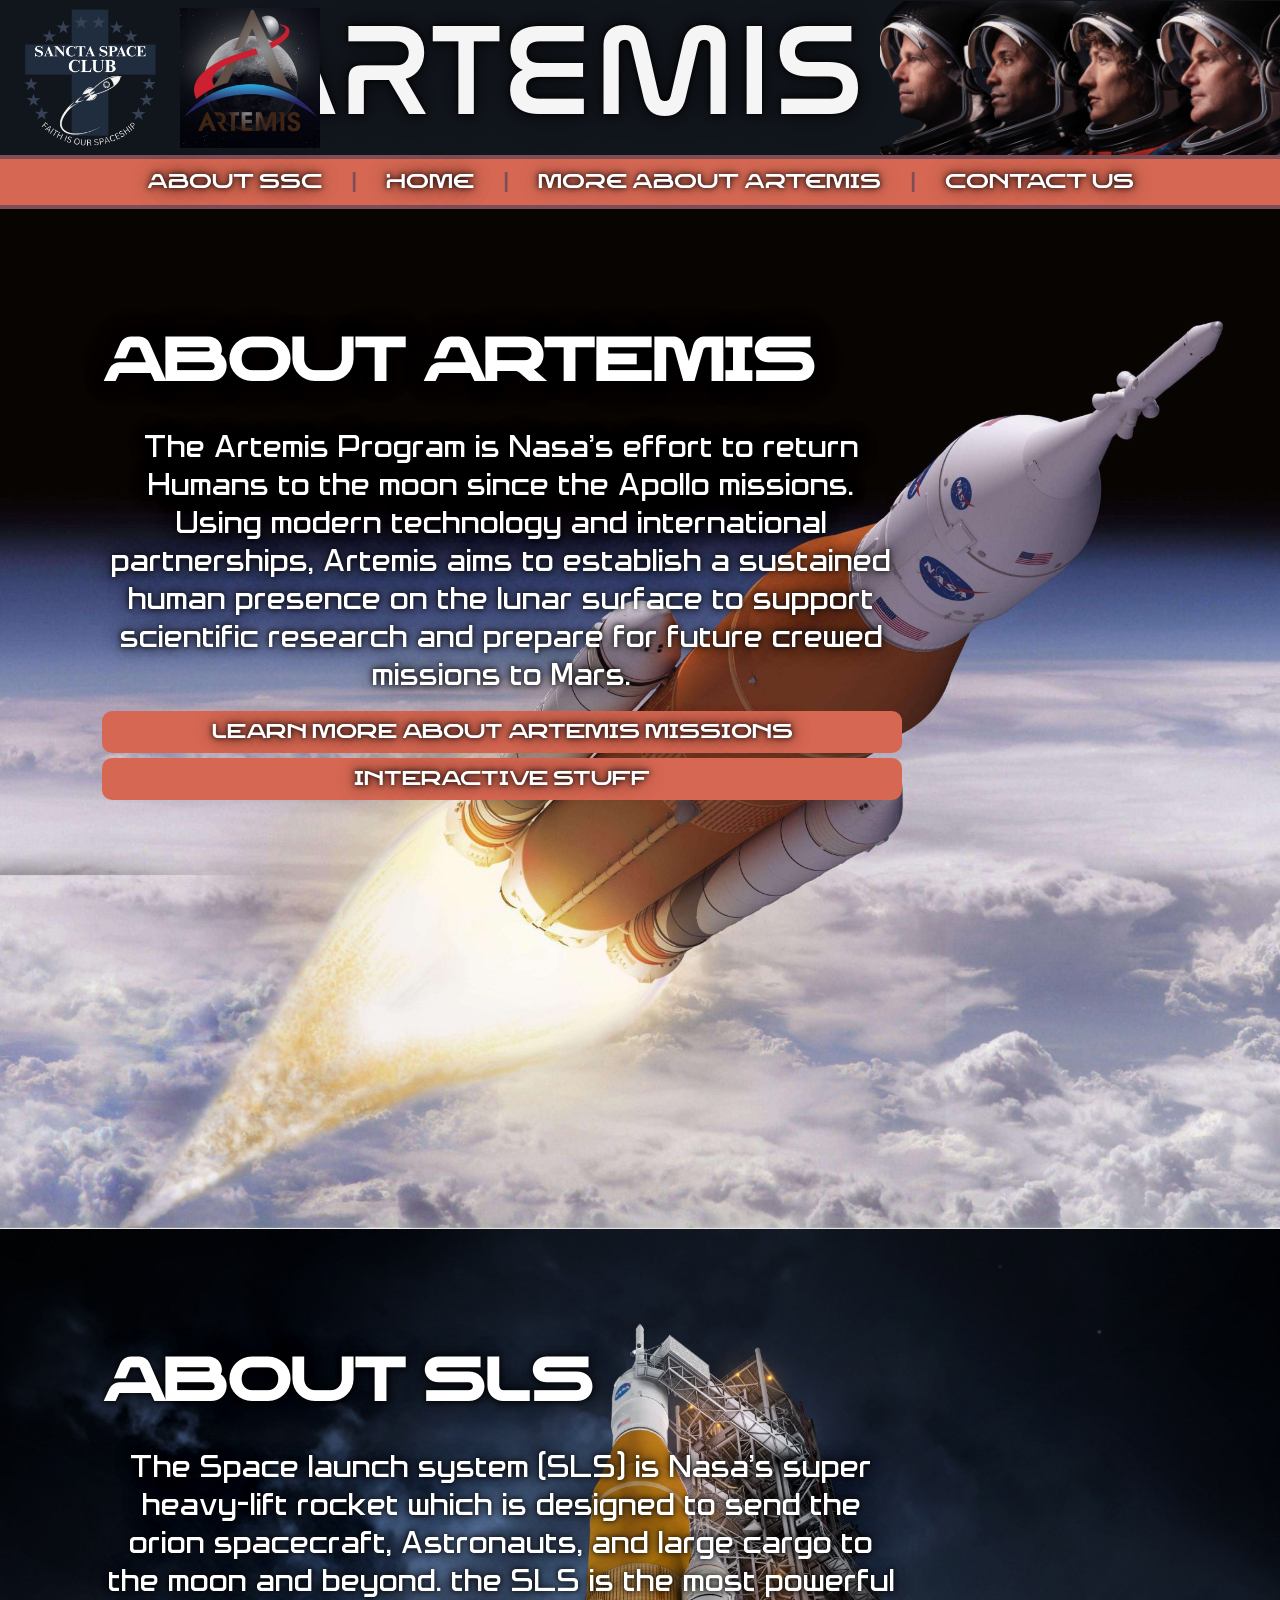
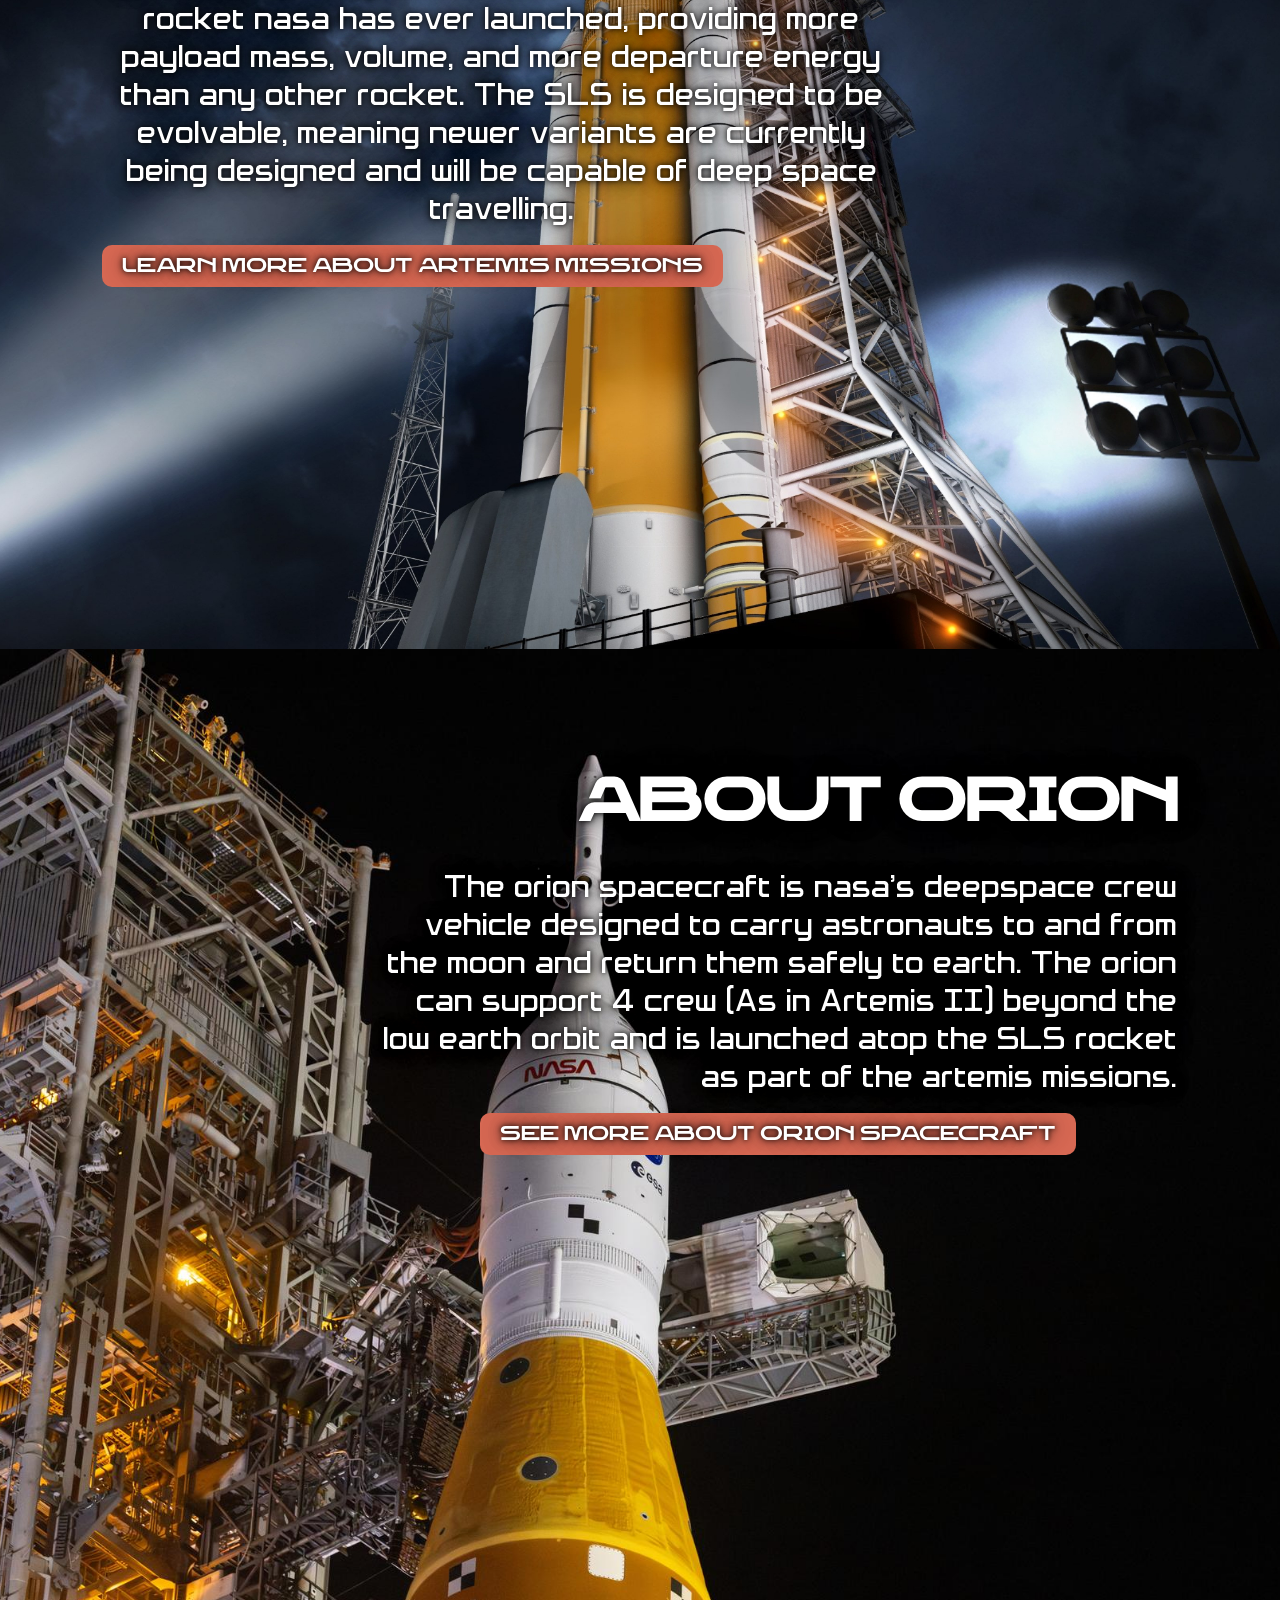
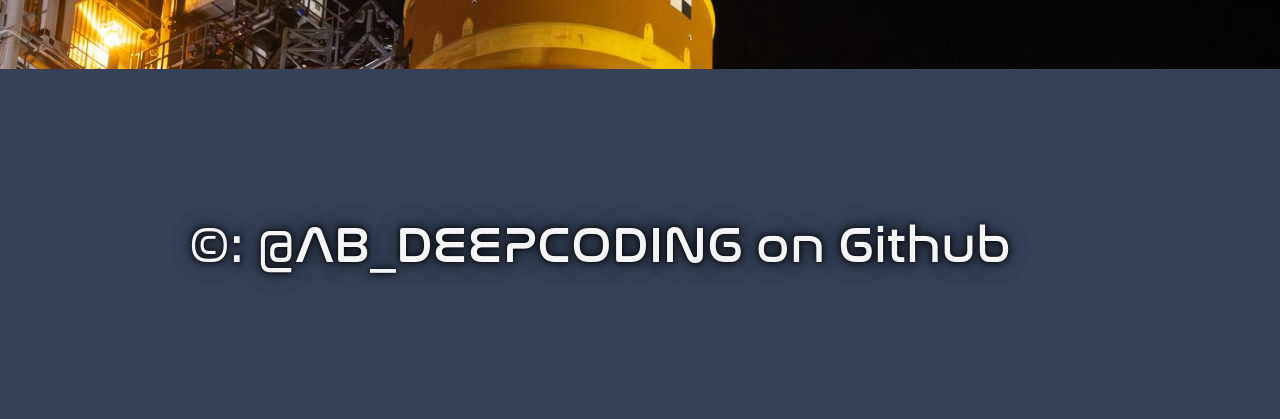
==== index.html @ ffcd8841 "Add image alt text; refactor layout and styles Improve accessibility and layout: add alt attributes " ====
<!DOCTYPE html>
<html lang="en">
<head>
    <link rel="stylesheet" href="style.css">
    <meta charset="UTF-8">
    <meta name="viewport" content="width=device-width, initial-scale=1.0">
    <title>Home</title>
</head>
<body>
<div id="container">
    <div id="header">
        <div class="heading-wrap">
        <a href="index.html" class="heading">ARTEMIS</a>
        </div>
        <a href="#"><img class="SSC" src="Assets/Sancta Space Club.png" alt="Sancta Space Club logo"></a>
        <a href="https://www.nasa.gov/humans-in-space/artemis/" target="_blank"><img class="artemis-logo" src="Assets/Artemis_logo.png" alt="NASA Artemis program logo"></a>
        <img class="ACREW" title="Artemis II Crew: Reid, Goggins, Christina, Jeremy" alt="Artemis II Crew: Reid, Goggins, Christina, Jeremy" src="Assets/artemis-ii-crew-Photoroom.png">
    </div><!--header-->

<div id="navbar">
    <div class="nav-item"><a href="#">ABOUT SSC</a></div>
    <div class="sep">|</div>

    <div class="nav-item"><a href="#">HOME</a></div>
    <div class="sep">|</div>

    <div class="nav-item drop">
        <button class="dropdownbtn">MORE ABOUT ARTEMIS</button>
        <div class="drop-content">
            <a href="Artemis.html">Artemis Missions</a>
            <a href="#">Space Launch System</a>
            <a href="#">Orion</a>
        </div>
    </div>
    <div class="sep">|</div>

    <div class="nav-item"><a href="#">CONTACT US</a></div>
</div>

<div id="infosection1">
    <h2 class="infoheading">About Artemis</h2>


    <div class="informationsection">


    <p class="information1">The Artemis Program is Nasa's effort to return Humans to the moon since the Apollo missions. 
        Using modern technology and international partnerships, Artemis aims to establish a sustained human presence on the lunar surface to support 
        scientific research and prepare for future crewed missions to Mars.  </p>

    <div class="button-stack">
        <a href="Artemis.html"class="interactive-hyperlink">Learn more about Artemis Missions</a>
        <a href="#" class="interactive-hyperlink">Interactive stuff</a>
    </div>

    </div>

  
</div>

<div id="infosection2">
    <h2 class="infoheading2">About SLS</h2>
    <div class="informationsection">
        <p class="information2">The Space launch system (SLS) is Nasa's super heavy-lift rocket which is designed to send the orion spacecraft, 
            Astronauts, and large cargo  to the moon and beyond. 
            the SLS is the most powerful rocket nasa has ever launched, providing more payload mass, volume, and more departure energy than any other rocket. The SLS is designed to be evolvable, 
            meaning newer variants are currently being designed and will be capable of deep space travelling.</p>

        <div id="button-wrapper1"><a href="#" class="interactive-hyperlink">Learn more about Artemis Missions</a></div>   

    </div>
</div>

<div id="infosection3">
    <h2 class="infoheading-III">About Orion</h2>
    <div class="informationsection">
        <p class="information3">The orion spacecraft is nasa's deepspace crew vehicle designed to carry astronauts to and 
            from the moon and return them safely to earth. The orion can support 4 crew (As in Artemis II) beyond the low 
            earth orbit and is launched atop the SLS rocket as part of the artemis missions.</p>

            <div id="button-wrapper2"><a href="#" class="interactive-hyperlink">See more about Orion Spacecraft</a></div>   
    </div>
</div>

<div id="footer">

<div class="footerheading-wrap">
<a href="https://github.com/ABDEEPCODING" class="footerheading">&copy: @AB_DEEPCODING on Github</a>
</div>

</div><!--Footer-->


    
</div><!--Container-->




    
</body>
</html>
---- style.css ----
*{
    margin:0;
    padding:0;
    user-select:none;
    -webkit-user-select: none;
    -ms-user-select:none;
}

@font-face {
    font-family: "nasalization";
    src: url(Fonts/Nasalization\ Rg.otf);
}

@font-face {
    font-family: "Polarix";
    src: url(Fonts/polarix-x_1.ttf);
}

@font-face {
    font-family: "Polarix";
    src: url(Fonts/polarix_0.ttf);
}

@font-face {
    font-family: 'Rostex';
    font-style: normal;
    font-weight: normal;
    src: local('Rostex'), url(Fonts/RostexOblique-7OROB.woff) format('woff');
    }
    
@font-face {
    font-family: 'Rostex';
    font-style: normal;
    font-weight: normal;
    src: local('Rostex'), url(Fonts/RostexObliqueoutline-vnPm4.woff) format('woff');
    }
    
@font-face {
    font-family: 'Rostex';
    font-style: normal;
    font-weight: normal;
    src: local('Rostex'), url(Fonts/RostexOutline-woLow.woff) format('woff');
    }
    
@font-face {
    font-family: 'Rostex';
    font-style: normal;
    font-weight: normal;
    src: local('Rostex'), url(Fonts/RostexRegular-m2r22.woff) format('woff');
    }

body{
    background-color:#11151C;
    overflow-x: hidden;
}

#header{
    background-image: linear-gradient(rgba(0, 0, 0, 0.2)), url(Assets/website-banner.png);
    height:155px;
    width:100%;
    box-sizing:border-box;
    background-size:cover;
    background-position:center;
    position:relative;
    text-align:center;
    background-repeat: no-repeat;
    padding:0 20px;
    padding-top:10px;
    overflow:hidden;
    will-change: transform;
    transform: translateZ(0);
    backface-visibility: hidden;
}

.heading{
    font-family:"nasalization";
    color:whitesmoke;
    font-size:130px;
    text-decoration:none;
    text-shadow:
        0 0 5px rgba(0,0,0,0.8),
        0 0 10px rgba(0,0,0,0.6),
        0 0 20px rgba(0,0,0,0.4),
        0 0 30px rgba(0,0,0,0.2),
        0 0 40px rgba(0,0,0,0.1);
    margin:0;
    flex-shrink:0;

    transition: transform 0.25s cubic-bezier(0.25, 0.1, 0.25, 1),
                text-shadow 0.25s ease;
    transform-origin: bottom center;
    cursor:pointer;
}

.heading:hover{
    transform: scale(1.06);
    text-shadow:
        0 0 10px rgba(255,255,255,0.6),
        0 0 20px rgba(255,255,255,0.4),
        0 0 30px rgba(255,255,255,0.3);
}

.heading:active{
    transform: scale(0.97);
    text-shadow:
        0 0 10px rgba(255,255,255,0.6),
        0 0 20px rgba(255,255,255,0.4),
        0 0 30px rgba(255,255,255,0.3);
}

.heading-wrap{
    display:flex;
    justify-content:center;
    align-items:center;
    transform:translate(-20px,-20px);
    width:100%;
    padding:0 480px 0 340px;
    box-sizing:border-box;
}

.SSC{
    width:140px;
    height:140px;
    position:absolute;
    left:20px;
    top:50%;
    transform:translateY(-50%);
}

.artemis-logo{
    width:140px;
    position:absolute;
    left:180px;
    top:50%;
    transform:translateY(-50%);
}

.SSC,
.artemis-logo{
    transition: transform 0.25s cubic-bezier(0.25, 0.1, 0.25, 1),
                filter 0.25s ease;
    transform-origin: bottom center;
    cursor:pointer;
    z-index:20;
}

.SSC:hover,
.artemis-logo:hover{
    transform: translateY(-50%) scale(1.05);
    filter: drop-shadow(0 0 8px rgba(255,255,255,0.5));
}

.SSC:active,
.artemis-logo:active{
    transform: translateY(-50%) scale(0.97);
    filter: drop-shadow(0 0 8px rgba(255,255,255,0.5));
}

.ACREW{
    width:400px;
    position:absolute;
    right:0px;
    top:50%;
    transform: translateY(-50%);
    will-change: transform;
}

#navbar{
    background:#D66853;
    border-top:4px solid #7d4e57;
    border-bottom:4px solid #7d4e57;
    padding:12px 10px;
    display:flex;
    justify-content:center;
    align-items:center;
    gap:25px;
    font-family:'Rostex';
    z-index:10;
}

.nav-item a,
.dropdownbtn{
    color:white;
    font-size:20px;
    font-family:'Rostex';
    text-decoration:none;
    background:none;
    border:none;
    cursor:pointer;
    display:flex;
    align-items:center;
    text-shadow:
        0 0 5px rgba(0,0,0,0.8),
        0 0 10px rgba(0,0,0,0.6),
        0 0 20px rgba(0,0,0,0.4),
        0 0 30px rgba(0,0,0,0.2),
        0 0 40px rgba(0,0,0,0.1);
}

#navbar .nav-item a,
#navbar .dropdownbtn{
    transition: transform 0.2s ease, color 0.2s ease;
}

#navbar .nav-item a:hover,
#navbar .dropdownbtn:hover{
    transform: scale(1.05);
    text-shadow: 0 0 8px rgba(255,255,255,0.5);
}

.sep{
    color:#7d4e57;
    font-size:20px;
    display:flex;
    align-items:center;
    justify-content:center;
    padding:0 5px;
}

.drop{
    position:relative;
}

.drop-content{
    position:absolute;
    display:none;
    background:#7d4e57;
    min-width:175px;
    border-radius:10px;
    top:100%;
    left:0;
    text-align:center;
    font-size:small;
    z-index:20;
}

.drop-content a{
    padding:10px;
    display:block;
    color:white;
    text-shadow:
        0 0 5px rgba(0,0,0,0.8),
        0 0 10px rgba(0,0,0,0.6),
        0 0 20px rgba(0,0,0,0.4),
        0 0 30px rgba(0,0,0,0.2),
        0 0 40px rgba(0,0,0,0.1);
}

.drop:hover .drop-content{
    display:block;
}

#infosection1{
    background-image:url(Assets/SLS-Launching.jpg);
    height:900px;
    background-size:cover;
    background-position:center;
    position:relative;
    display:flex;
    flex-direction:column;
    justify-content:flex-start;
    align-items:flex-start;
    padding:120px 8% 0 8%;
}

.infoheading{
    font-family:'Rostex';
    font-size:60px;
    z-index:10;
    color:white;
    margin-bottom:30px;
    text-shadow:
        0 0 5px rgba(0,0,0,0.8),
        0 0 10px rgba(0,0,0,0.6),
        0 0 20px rgba(0,0,0,0.4),
        0 0 30px rgba(0,0,0,0.2),
        0 0 40px rgba(0,0,0,0.1);
}

.infoheading2{
    font-family:'Rostex';
    font-size:60px;
    z-index:10;
    color:white;
    margin-bottom:30px;
    text-shadow:
        0 0 5px rgba(0,0,0,0.8),
        0 0 10px rgba(0,0,0,0.6),
        0 0 20px rgba(0,0,0,0.4),
        0 0 30px rgba(0,0,0,0.2),
        0 0 40px rgba(0,0,0,0.1);
}

.informationsection{
    max-width:800px;
    position:relative;
    z-index:10;
}

.information1{
    font-family:"Polarix";
    color:white;
    font-size:30px;
    text-align:center;
    position:relative;
    z-index:1;
    text-shadow:
        0 0 5px rgba(0,0,0,0.8),
        0 0 10px rgba(0,0,0,0.6),
        0 0 20px rgba(0,0,0,0.4),
        0 0 30px rgba(0,0,0,0.2),
        0 0 40px rgba(0,0,0,0.1);
}

#infosection2{
    background-image: url(Assets/SLS_Home.jpg);
    height:900px;
    background-size:cover;
    background-position:center;
    position:relative;
    display:flex;
    flex-direction:column;
    justify-content:flex-start;
    align-items:flex-start;
    padding:120px 8% 0 8%;
}

.information2{
    font-family:"Polarix";
    color:white;
    font-size:30px;
    text-align:center;
    text-shadow:
        0 0 5px rgba(0,0,0,0.8),
        0 0 10px rgba(0,0,0,0.6),
        0 0 20px rgba(0,0,0,0.4),
        0 0 30px rgba(0,0,0,0.2),
        0 0 40px rgba(0,0,0,0.1);
}

#infosection3{
    background-image: url(Assets/Orion.jpg);
    height:900px;
    background-size:cover;
    background-position:center;
    position:relative;
    display:flex;
    flex-direction:column;
    justify-content:flex-start;
    align-items:flex-end;
    padding:120px 8% 0 8%;
}

.infoheading-III{
    font-family:'Rostex';
    font-size:60px;
    z-index:10;
    color:white;
    margin-bottom:30px;
    text-shadow:
        0 0 5px rgba(0,0,0,0.8),
        0 0 10px rgba(0,0,0,0.6),
        0 0 20px rgba(0,0,0,0.4),
        0 0 30px rgba(0,0,0,0.2),
        0 0 40px rgba(0,0,0,0.1);
}

.information3{
    font-family:"Polarix";
    color:white;
    font-size:30px;
    text-align:right;
    text-shadow:
        0 0 5px rgba(0,0,0,0.8),
        0 0 10px rgba(0,0,0,0.6),
        0 0 20px rgba(0,0,0,0.4),
        0 0 30px rgba(0,0,0,0.2),
        0 0 40px rgba(0,0,0,0.1);
}

.interactive-hyperlink{
    font-size:20px;
    background-color:#D66853;
    font-family:'Rostex';
    text-align:center;
    color:white;
    border-radius:10px;
    text-decoration:none;
    cursor:pointer;
    z-index:20;
    display:inline-block;
    padding:10px 20px;
    position:relative;
    text-shadow:
        0 0 5px rgba(0,0,0,0.8),
        0 0 10px rgba(0,0,0,0.6),
        0 0 20px rgba(0,0,0,0.4),
        0 0 30px rgba(0,0,0,0.2),
        0 0 40px rgba(0,0,0,0.1);
    transition: transform 0.25s cubic-bezier(0.25, 0.1, 0.25, 1),
    filter 0.25s ease;
}

.interactive-hyperlink:hover{
    transform: scale(1.05);
    filter: drop-shadow(0 0 8px rgba(255,255,255,0.5));
}

.button-stack{
    display: flex;
    flex-direction: column;
    gap: 5px;
    margin-top:20px;
}

.interactive-hyperlink:active{
    transform: scale(0.97);
}

#infosection1,
#infosection2,
#infosection3{
    position: relative;
    z-index: 1;
}

#button-wrapper1{
    margin-top:20px;
}

#button-wrapper2{
    margin-top:20px;
    text-align:center;
}

#footer{
    width:100%;
    height:350px;
    background-color:#364156;
    display:flex;
    justify-content:center;
    align-items:center;
}

.footerheading{
    display:block;
    font-family:"nasalization";
    color:whitesmoke;
    font-size:50px;
    text-decoration:none;
    text-align:center;
    text-shadow:
        0 0 5px rgba(0,0,0,0.8),
        0 0 10px rgba(0,0,0,0.6),
        0 0 20px rgba(0,0,0,0.4),
        0 0 30px rgba(0,0,0,0.2),
        0 0 40px rgba(0,0,0,0.1);
    margin:0;
    flex-shrink:0;
    cursor:pointer;
    transition:transform .25s cubic-bezier(.25,.1,.25,1), text-shadow .25s ease;
    transform-origin:bottom center;
    transform:translateX(-40px);
}

.footerheading:hover{
    transform:translateX(-40px) scale(1.06);
    text-shadow:
        0 0 10px rgba(255,255,255,0.6),
        0 0 20px rgba(255,255,255,0.4),
        0 0 30px rgba(255,255,255,0.3);
}

.footerheading:active{
    transform:translateX(-40px) scale(0.97);
}


#artemis-main{
    background-image:url(Assets/Artemis_intro.jpg) ;
    height:900px;
    background-size:cover;
    background-position:center;
    position:relative;
    display:flex;
    align-items: center;
}

.artemis-main-header{
    font-family:'Rostex';
    color:white;
    font-size:6rem;
    top:20px;
    position:absolute;
    transform:translate(180px,50px);
    text-align:center;
    text-shadow:
        0 0 5px rgba(0,0,0,0.8),
        0 0 10px rgba(0,0,0,0.6),
        0 0 20px rgba(0,0,0,0.4),
        0 0 30px rgba(0,0,0,0.2),
        0 0 40px rgba(0,0,0,0.1);

}

.artemis-main-paragraph{
    font-family:"Polarix";
    text-align:center;
    color:white;
    width:1200px;
    font-size:40px;
    margin-left:230px;
    margin-top:-160px;
    text-shadow:
        0 0 5px rgba(0,0,0,0.8),
        0 0 10px rgba(0,0,0,0.6),
        0 0 20px rgba(0,0,0,0.4),
        0 0 30px rgba(0,0,0,0.2),
        0 0 40px rgba(0,0,0,0.1);

}

#artemis-1{
    background-image:url(Assets/Orion_section.jpg) ;
    height:900px;
    background-size:cover;
    background-position:center;
    position:relative;
    display:flex;
    align-items: center;
    justify-content:center;
}

.artemis-1-header{
    font-family:'Rostex';
    color:white;
    font-size:7rem;
    top:20px;
    position:absolute;
    margin-left:-790px;
    margin-top:50px;
    text-align:center;
    text-shadow:
        0 0 5px rgba(0,0,0,0.8),
        0 0 10px rgba(0,0,0,0.6),
        0 0 20px rgba(0,0,0,0.4),
        0 0 30px rgba(0,0,0,0.2),
        0 0 40px rgba(0,0,0,0.1);

}

.artemis-1-main{
    font-family:"Polarix";
    text-align:center;
    color:white;
    width:850px;
    font-size:30px;
    margin-left:-200px;
    margin-top:-270px;
    transform:translateX(-180px); 
    text-shadow:
        0 0 5px rgba(0,0,0,0.8),
        0 0 10px rgba(0,0,0,0.6),
        0 0 20px rgba(0,0,0,0.4),
        0 0 30px rgba(0,0,0,0.2),
        0 0 40px rgba(0,0,0,0.1);
    flex-shrink:0;

    

}

#Artemis-1-Stats{
    background-color:#1f286c;
    width:1350px;
    height:250px;  
    border-radius:20px;  
    margin-left:-1130px;
    margin-top:600px;
    transition: transform 0.25s cubic-bezier(0.25, 0.1, 0.25, 1),
                text-shadow 0.25s ease;
    transform-origin: bottom center;
    cursor:pointer;

}


#Artemis-1-Stats:hover{
    transform:  scale(1.03);
    filter: drop-shadow(0 0 8px rgba(255,255,255,0.5));
}


.Stats-heading{
    text-align:left;
    padding-top:21px;
    padding-left:23px;
}
.statsheading{
    font-family:'Rostex';
    color:#D66853;
    width:600px;
    font-size:45px;
    text-shadow:
        0 0 5px rgba(0,0,0,0.8),
        0 0 10px rgba(0,0,0,0.6),
        0 0 20px rgba(0,0,0,0.4),
        0 0 30px rgba(0,0,0,0.2),
        0 0 40px rgba(0,0,0,0.1);
    transition: transform 0.25s cubic-bezier(0.25, 0.1, 0.25, 1),
                text-shadow 0.25s ease;
    transform-origin: bottom center;
    cursor:pointer;
}

.statsheading:hover{
    transform: scale(1.03);
    filter: drop-shadow(0 0 8px rgba(255,255,255,0.5));

}

.statsheading:active{
    transform: scale(0.97);
    filter: drop-shadow(0 0 8px rgba(255,255,255,0.5));

}

.statswrapper{
    width:100%;
    display:flex;
    justify-content: center;
}

.statistics{
    list-style-type:none;
    padding:0;
    margin:0;
}

.Artemis-stats-table{
    margin-left:20px;
    list-style-type:none;
    width:500px;
}

.list-decor{
    list-style-type:none;
    font-family:'Nasalization';
    color:white;
    font-size:25px;
    text-shadow:
        0 0 5px rgba(0,0,0,0.8),
        0 0 10px rgba(0,0,0,0.6),
        0 0 20px rgba(0,0,0,0.4),
        0 0 30px rgba(0,0,0,0.2),
        0 0 40px rgba(0,0,0,0.1);
    transition: transform 0.25s cubic-bezier(0.25, 0.1, 0.25, 1),
                text-shadow 0.25s ease;
    transform-origin: bottom center;
    cursor:pointer;

}

.list-decor:hover{
    transform: scale(1.02);
    filter: drop-shadow(0 0 8px rgba(255,255,255,0.5));

}

.list-decor:active{
    transform:scale(0.98);
}

.Artemis-stats-table-right{
    margin-top:-155px;
    margin-left:900px;
    list-style-type:none;
    width:500px;

}

#artemis-2{
    background-image:url(Assets/Artemis-II-wallpaper.jpg) ;
    height:900px;
    background-size:cover;
    background-position:center;
    position:relative;
    display:flex;
    align-items: center;
    justify-content:center;
}

.artemis-2-header{
    font-family:'Rostex';
    color:white;
    font-size:7rem;
    top:20px;
    position:absolute;
    margin-left:950px;
    margin-top:50px;
    text-align:center;
    text-shadow:
        0 0 5px rgba(0,0,0,0.8),
        0 0 10px rgba(0,0,0,0.6),
        0 0 20px rgba(0,0,0,0.4),
        0 0 30px rgba(0,0,0,0.2),
        0 0 40px rgba(0,0,0,0.1);

}

.artemis-2-main{
    font-family:"Polarix";
    text-align:center;
    color:white;
    width:850px;
    font-size:30px;
    margin-left:-200px;
    margin-top:-270px;
    transform:translateX(700px); 
    text-shadow:
        0 0 5px rgba(0,0,0,0.8),
        0 0 10px rgba(0,0,0,0.6),
        0 0 20px rgba(0,0,0,0.4),
        0 0 30px rgba(0,0,0,0.2),
        0 0 40px rgba(0,0,0,0.1);
    flex-shrink:0;

    

}

#Artemis-2-Stats{
    background-color:#1f286c;
    width:1350px;
    height:250px;  
    border-radius:20px;  
    margin-left:-1130px;
    margin-top:600px;
    transition: transform 0.25s cubic-bezier(0.25, 0.1, 0.25, 1),
                text-shadow 0.25s ease;
    transform-origin: bottom center;
    cursor:pointer;

}

#Artemis-2-Stats:hover{
    transform:  scale(1.03);
    filter: drop-shadow(0 0 8px rgba(255,255,255,0.5));
}

#Artemis-2-Crew-div{
    height:1000px;
    background-color:#11151C;
    background-size:cover;
    background-position:center;
    position:relative;
    display:flex;
    align-items: center;
    justify-content:center;
}

.artemis-2-crew-header{
    font-family:'Rostex';
    color:white;
    font-size:5.5rem;
    top:20px;
    width:100%;
    max-width:3000px;
    position:absolute;
    margin-left:-30px;
    margin-top:10px;
    text-align:center;
    text-shadow:
        0 0 5px rgba(0,0,0,0.8),
        0 0 10px rgba(0,0,0,0.6),
        0 0 20px rgba(0,0,0,0.4),
        0 0 30px rgba(0,0,0,0.2),
        0 0 40px rgba(0,0,0,0.1);

}
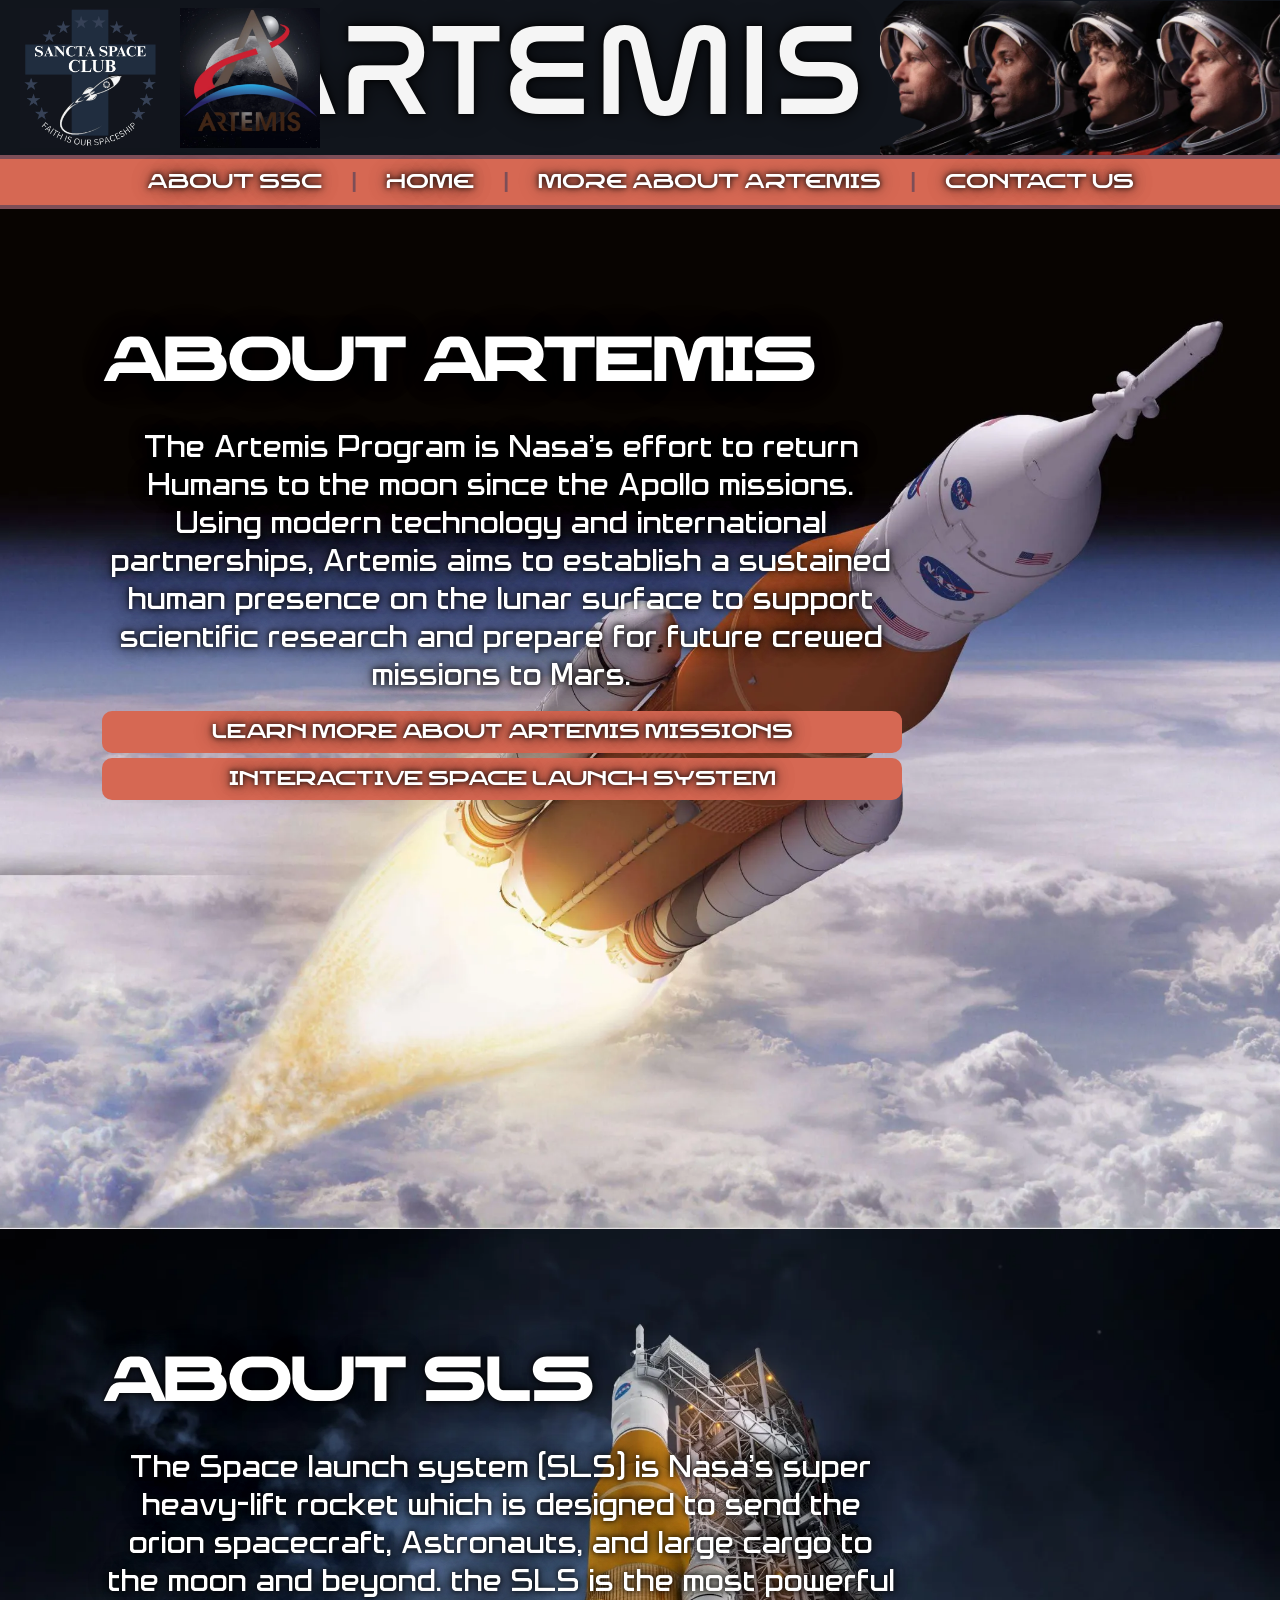
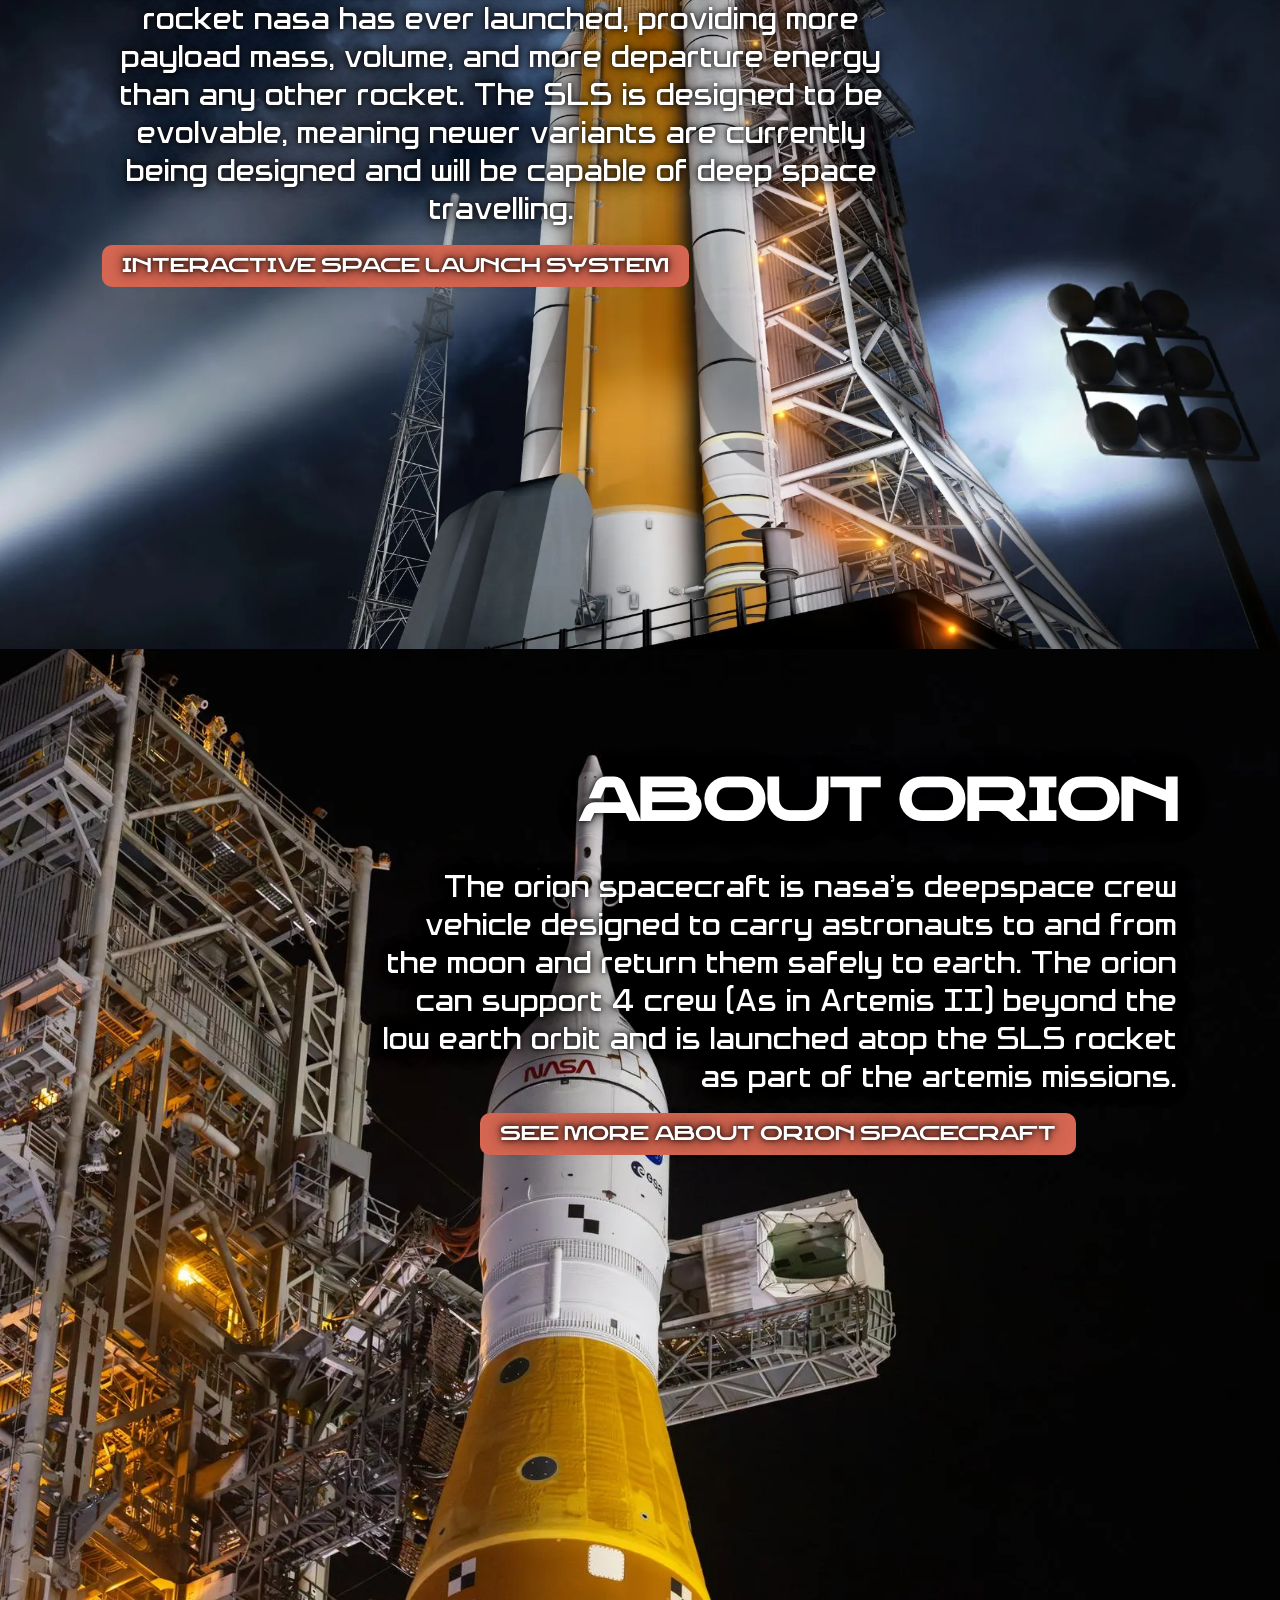
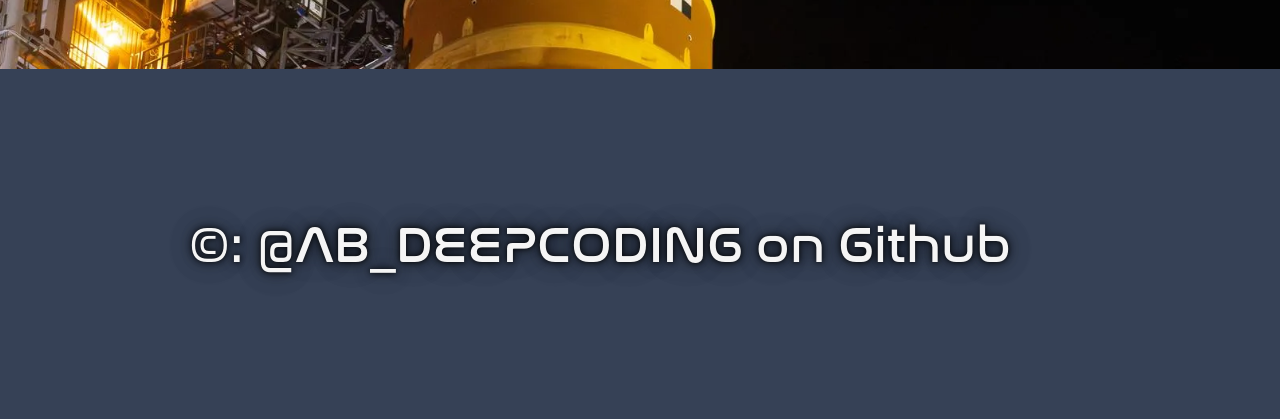
==== commit c116ba10: "Migrate images to WebP, add SLS page Replace many PNG/JPG assets with WebP equivalents and update re" ====
--- a/index.html
+++ b/index.html
@@ -12,23 +12,23 @@
         <div class="heading-wrap">
         <a href="index.html" class="heading">ARTEMIS</a>
         </div>
-        <a href="#"><img class="SSC" src="Assets/Sancta Space Club.png" alt="Sancta Space Club logo"></a>
-        <a href="https://www.nasa.gov/humans-in-space/artemis/" target="_blank"><img class="artemis-logo" src="Assets/Artemis_logo.png" alt="NASA Artemis program logo"></a>
-        <img class="ACREW" title="Artemis II Crew: Reid, Goggins, Christina, Jeremy" alt="Artemis II Crew: Reid, Goggins, Christina, Jeremy" src="Assets/artemis-ii-crew-Photoroom.png">
+        <a href="#"><img class="SSC" src="Assets/Sancta Space Club.webp" alt="Sancta Space Club logo"></a>
+        <a href="https://www.nasa.gov/humans-in-space/artemis/" target="_blank"><img class="artemis-logo" src="Assets/Artemis_logo.webp" alt="NASA Artemis program logo"></a>
+        <img class="ACREW" title="Artemis II Crew: Reid, Goggins, Christina, Jeremy" alt="Artemis II Crew: Reid, Goggins, Christina, Jeremy" src="Assets/artemis-ii-crew-Photoroom.webp">
     </div><!--header-->
 
 <div id="navbar">
     <div class="nav-item"><a href="#">ABOUT SSC</a></div>
     <div class="sep">|</div>
 
-    <div class="nav-item"><a href="#">HOME</a></div>
+    <div class="nav-item"><a href="index.html">HOME</a></div>
     <div class="sep">|</div>
 
     <div class="nav-item drop">
         <button class="dropdownbtn">MORE ABOUT ARTEMIS</button>
         <div class="drop-content">
             <a href="Artemis.html">Artemis Missions</a>
-            <a href="#">Space Launch System</a>
+            <a href="SLS.html">Space Launch System</a>
             <a href="#">Orion</a>
         </div>
     </div>
@@ -50,7 +50,7 @@
 
     <div class="button-stack">
         <a href="Artemis.html"class="interactive-hyperlink">Learn more about Artemis Missions</a>
-        <a href="#" class="interactive-hyperlink">Interactive stuff</a>
+        <a href="SLS.html" class="interactive-hyperlink">Interactive Space Launch System</a>
     </div>
 
     </div>
@@ -66,7 +66,7 @@
             the SLS is the most powerful rocket nasa has ever launched, providing more payload mass, volume, and more departure energy than any other rocket. The SLS is designed to be evolvable, 
             meaning newer variants are currently being designed and will be capable of deep space travelling.</p>
 
-        <div id="button-wrapper1"><a href="#" class="interactive-hyperlink">Learn more about Artemis Missions</a></div>   
+        <div id="button-wrapper1"><a href="SLS.html" class="interactive-hyperlink">Interactive Space Launch System</a></div>   
 
     </div>
 </div>
--- a/style.css
+++ b/style.css
@@ -1,9 +1,6 @@
 *{
     margin:0;
     padding:0;
-    user-select:none;
-    -webkit-user-select: none;
-    -ms-user-select:none;
 }
 
 @font-face {
@@ -55,7 +52,7 @@
 }
 
 #header{
-    background-image: linear-gradient(rgba(0, 0, 0, 0.2)), url(Assets/website-banner.png);
+    background-image: linear-gradient(rgba(0, 0, 0, 0.2)), url(Assets/website-banner.webp);
     height:155px;
     width:100%;
     box-sizing:border-box;
@@ -251,7 +248,7 @@
 }
 
 #infosection1{
-    background-image:url(Assets/SLS-Launching.jpg);
+    background-image:url(Assets/SLS-Launching.webp);
     height:900px;
     background-size:cover;
     background-position:center;
@@ -313,7 +310,7 @@
 }
 
 #infosection2{
-    background-image: url(Assets/SLS_Home.jpg);
+    background-image: url(Assets/SLS_Home.webp);
     height:900px;
     background-size:cover;
     background-position:center;
@@ -339,7 +336,7 @@
 }
 
 #infosection3{
-    background-image: url(Assets/Orion.jpg);
+    background-image: url(Assets/Orion.webp);
     height:900px;
     background-size:cover;
     background-position:center;
@@ -477,7 +474,7 @@
 
 
 #artemis-main{
-    background-image:url(Assets/Artemis_intro.jpg) ;
+    background-image:url(Assets/Artemis_intro.webp) ;
     height:900px;
     background-size:cover;
     background-position:center;
@@ -521,25 +518,24 @@
 }
 
 #artemis-1{
-    background-image:url(Assets/Orion_section.jpg) ;
+    background-image:url(Assets/Orion_section.webp) ;
     height:900px;
     background-size:cover;
     background-position:center;
     position:relative;
     display:flex;
+    flex-direction:column;
     align-items: center;
-    justify-content:center;
+    justify-content:flex-start;
+    padding-top:80px;
 }
 
 .artemis-1-header{
     font-family:'Rostex';
     color:white;
     font-size:7rem;
-    top:20px;
-    position:absolute;
-    margin-left:-790px;
-    margin-top:50px;
-    text-align:center;
+    text-align:center;
+    margin:0 0 30px 0;
     text-shadow:
         0 0 5px rgba(0,0,0,0.8),
         0 0 10px rgba(0,0,0,0.6),
@@ -555,9 +551,7 @@
     color:white;
     width:850px;
     font-size:30px;
-    margin-left:-200px;
-    margin-top:-270px;
-    transform:translateX(-180px); 
+    margin-bottom:30px;
     text-shadow:
         0 0 5px rgba(0,0,0,0.8),
         0 0 10px rgba(0,0,0,0.6),
@@ -575,8 +569,6 @@
     width:1350px;
     height:250px;  
     border-radius:20px;  
-    margin-left:-1130px;
-    margin-top:600px;
     transition: transform 0.25s cubic-bezier(0.25, 0.1, 0.25, 1),
                 text-shadow 0.25s ease;
     transform-origin: bottom center;
@@ -680,14 +672,17 @@
 }
 
 #artemis-2{
-    background-image:url(Assets/Artemis-II-wallpaper.jpg) ;
+    background-image:url(Assets/Artemis-II-wallpaper.webp) ;
     height:900px;
     background-size:cover;
     background-position:center;
     position:relative;
     display:flex;
+    flex-direction:column;
     align-items: center;
-    justify-content:center;
+    justify-content:flex-start;
+    padding-top:80px;
+    gap:10px;
 }
 
 .artemis-2-header{
@@ -695,10 +690,6 @@
     color:white;
     font-size:7rem;
     top:20px;
-    position:absolute;
-    margin-left:950px;
-    margin-top:50px;
-    text-align:center;
     text-shadow:
         0 0 5px rgba(0,0,0,0.8),
         0 0 10px rgba(0,0,0,0.6),
@@ -714,9 +705,6 @@
     color:white;
     width:850px;
     font-size:30px;
-    margin-left:-200px;
-    margin-top:-270px;
-    transform:translateX(700px); 
     text-shadow:
         0 0 5px rgba(0,0,0,0.8),
         0 0 10px rgba(0,0,0,0.6),
@@ -734,8 +722,6 @@
     width:1350px;
     height:250px;  
     border-radius:20px;  
-    margin-left:-1130px;
-    margin-top:600px;
     transition: transform 0.25s cubic-bezier(0.25, 0.1, 0.25, 1),
                 text-shadow 0.25s ease;
     transform-origin: bottom center;
@@ -750,6 +736,7 @@
 
 #Artemis-2-Crew-div{
     height:1000px;
+    width:100%;
     background-color:#11151C;
     background-size:cover;
     background-position:center;
@@ -777,4 +764,264 @@
         0 0 30px rgba(0,0,0,0.2),
         0 0 40px rgba(0,0,0,0.1);
 
+}
+
+#Artemis-2-Crew-div{
+    width:100%;
+}
+
+.Artemis-II-Crew-Images-Grid{
+    display:grid;
+    grid-auto-flow: row;
+    grid-template-columns: repeat(auto-fit, minmax(180px, 1fr));
+    gap:2px;
+    width:100%;
+}
+
+.Artemis-II-Crew-Images-Grid img{
+    width:100%;
+    max-width:400px;
+    margin: 0 auto;
+    display:block;
+    border-radius:10px;
+    cursor:pointer;
+    transition:transform 0.2s ease;
+    object-fit:cover;
+    height:300px;
+    margin-top:-40px;
+    transition: transform 0.25s cubic-bezier(0.25, 0.1, 0.25, 1),
+        text-shadow 0.25s ease;
+    
+}
+
+.astronautcard{
+    height:450px;
+    width:100%;
+    max-width:450px;
+    justify-content:right;
+    text-align:center;
+}
+
+.cooleffect{
+    display:grid;
+    text-decoration:none;
+    cursor:pointer;
+    align-items:center;
+}
+
+.Astronaut_Name{
+    font-family:'Rostex';
+    font-size:30px;
+    color:white;
+    margin-top:15px;
+    transition: transform 0.25s cubic-bezier(0.25,0.1,0.25,1), filter 0.25s ease;
+    text-shadow:
+        0 0 5px rgba(0,0,0,0.8),
+        0 0 10px rgba(0,0,0,0.6),
+        0 0 20px rgba(0,0,0,0.4),
+        0 0 30px rgba(0,0,0,0.2),
+        0 0 40px rgba(0,0,0,0.1);
+}
+
+.Astronaut_Title{
+    font-family:'Rostex';
+    font-size:30px;
+    color:white;
+    margin-top:5px;
+    transition: transform 0.25s cubic-bezier(0.25,0.1,0.25,1), filter 0.25s ease;
+    text-shadow:
+        0 0 5px rgba(0,0,0,0.8),
+        0 0 10px rgba(0,0,0,0.6),
+        0 0 20px rgba(0,0,0,0.4),
+        0 0 30px rgba(0,0,0,0.2),
+        0 0 40px rgba(0,0,0,0.1);
+}
+
+
+
+.separatorjr{
+    width:270px;
+    margin-left:65px;
+    height:5px;
+    background-color:#D66853;
+    border-color:#D66853;
+    transition: transform 0.25s cubic-bezier(0.25,0.1,0.25,1), filter 0.25s ease;
+}
+
+
+.astronautcard:hover .Astronaut_Name{
+    filter: drop-shadow(0 0 8px rgba(214,104,83,1));
+    transform:scale(1.1);
+}
+
+.astronautcard:hover .Astronaut_Title{
+    filter: drop-shadow(0 0 8px rgba(214,104,83,1));
+    transform:scale(1.1);
+}
+
+.astronautcard:hover .Astronaut_Title_wiseman{
+    filter: drop-shadow(0 0 8px rgba(214,104,83,1));
+    transform:scale(1.1);
+}
+
+.astronautcard:hover .separatorjr{
+    filter: drop-shadow(0 0 8px rgba(214,104,83,1));
+    transform:scaleX(1.3);
+}
+
+
+
+.astronautinfo{
+    text-align:center;
+    font-family:"Polarix";
+    font-size:20px;
+    width:350px;
+    color:white;
+    margin-left:30px;
+    cursor:default;
+    margin-top:10px;
+    text-shadow:
+        0 0 5px rgba(0,0,0,0.8),
+        0 0 10px rgba(0,0,0,0.6),
+        0 0 20px rgba(0,0,0,0.4),
+        0 0 30px rgba(0,0,0,0.2),
+        0 0 40px rgba(0,0,0,0.1);
+    transition: transform 0.25s cubic-bezier(0.25, 0.1, 0.25, 1),
+        text-shadow 0.25s ease;
+}
+
+.astronautinfo:hover{
+    transform:scale(1.1)
+    
+}
+
+
+
+.Artemis-II-Crew-Images-Grid img:hover{
+    transform:scale(1.03);
+    filter: drop-shadow(0 0 8px rgba(214,104,83,1));
+}
+
+.Artemis-II-Crew-Images-Grid img:active{
+    filter: drop-shadow(0 0 8px rgba(214,104,83,1));
+    transform:scale(0.98);
+
+}
+
+
+
+#artemis-3{
+    background-image:url(Assets/starship-hls.webp) ;
+    height:900px;
+    background-size:cover;
+    background-position:center;
+    position:relative;
+    display:flex;
+    flex-direction:column;
+    align-items: center;
+    justify-content:flex-start;
+    padding-top:80px;
+    gap:10px;
+}
+
+.artemis-3-main-header{
+    font-family:"Rostex";
+    font-size:100px;
+    color:white;
+    text-shadow:
+        0 0 5px rgba(0,0,0,0.8),
+        0 0 10px rgba(0,0,0,0.6),
+        0 0 20px rgba(0,0,0,0.4),
+        0 0 30px rgba(0,0,0,0.2),
+        0 0 40px rgba(0,0,0,0.1);
+}
+
+.artemis-3-main-paragraph{
+    font-family:"Polarix";
+    font-size:30px;
+    color:white;
+    width:100%;
+    max-width:1200px;
+    text-align:center;
+    text-shadow:
+        0 0 5px rgba(0,0,0,0.8),
+        0 0 10px rgba(0,0,0,0.6),
+        0 0 20px rgba(0,0,0,0.4),
+        0 0 30px rgba(0,0,0,0.2),
+        0 0 40px rgba(0,0,0,0.1);
+    
+}
+
+.crew-wrapper{
+    width:100%;
+    margin-top:50px;
+}
+
+.artemis-3-crew-main-header{
+    font-family:"Rostex";
+    font-size:60px;
+    margin-top:10px;
+    color:white;
+    text-shadow:
+        0 0 5px rgba(0,0,0,0.8),
+        0 0 10px rgba(0,0,0,0.6),
+        0 0 20px rgba(0,0,0,0.4),
+        0 0 30px rgba(0,0,0,0.2),
+        0 0 40px rgba(0,0,0,0.1);
+}
+
+#artemis-iv-main{
+    background-image:url(Assets/Artemis_whatever.webp) ;
+    height:900px;
+    background-size:cover;
+    background-position:center;
+    position:relative;
+    display:flex;
+    flex-direction:column;
+    align-items: center;
+    justify-content:flex-start;
+    padding-top:80px;
+    gap:10px;
+}
+
+.artemis-iv-main-header{
+    font-family:'Rostex';
+    color:white;
+    font-size:7rem;
+    top:20px;
+    text-shadow:
+        0 0 5px rgba(0,0,0,0.8),
+        0 0 10px rgba(0,0,0,0.6),
+        0 0 20px rgba(0,0,0,0.4),
+        0 0 30px rgba(0,0,0,0.2),
+        0 0 40px rgba(0,0,0,0.1);
+
+}
+
+.artemis-iv-main-paragraph{
+    font-family:"Polarix";
+    text-align:center;
+    color:white;
+    width:850px;
+    font-size:30px;
+    text-shadow:
+        0 0 5px rgba(0,0,0,0.8),
+        0 0 10px rgba(0,0,0,0.6),
+        0 0 20px rgba(0,0,0,0.4),
+        0 0 30px rgba(0,0,0,0.2),
+        0 0 40px rgba(0,0,0,0.1);
+    flex-shrink:0;
+}
+
+#SLS-Introduction{
+    background-image:url(Assets/SLS-interactive-main.webp) ;
+    height:900px;
+    background-size:cover;
+    background-position:center;
+    position:relative;
+    display:flex;
+    flex-direction:column;
+    align-items: center;
+    justify-content:flex-start;
+    padding-top:80px;
 }
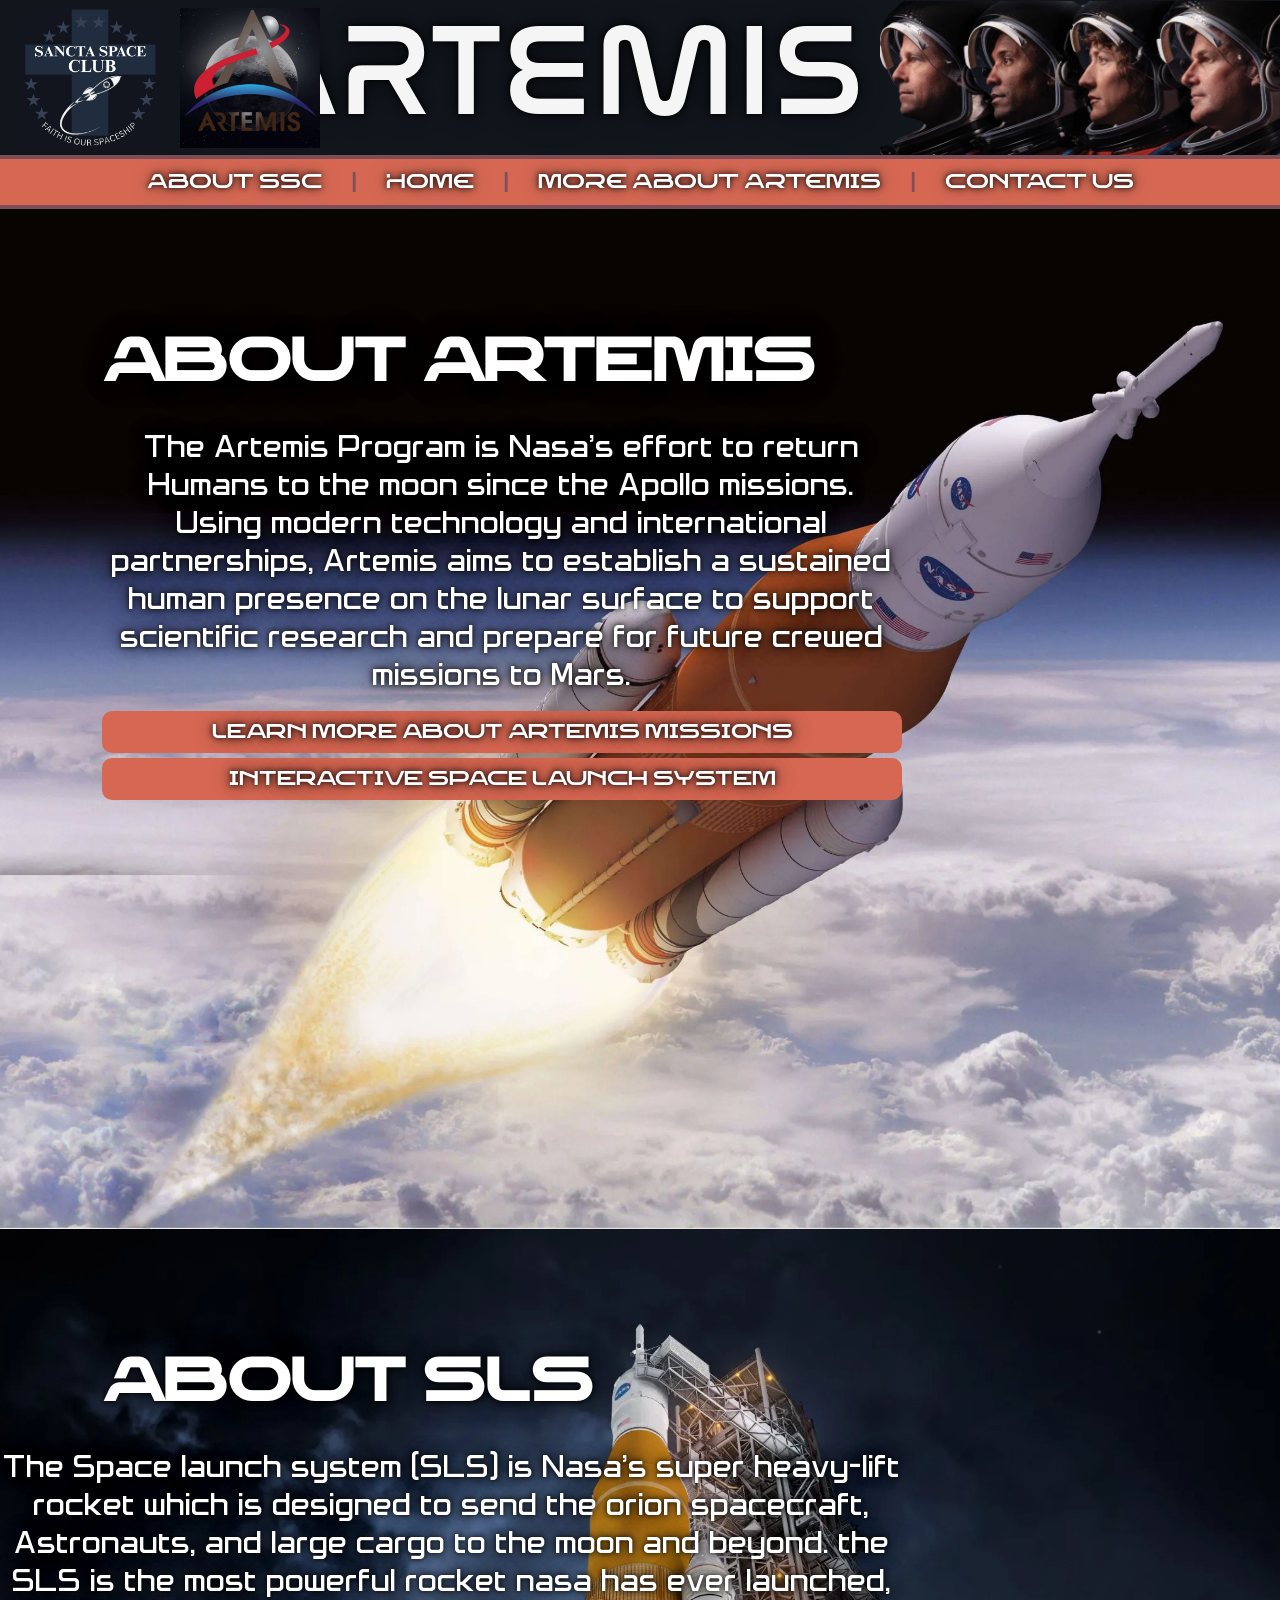
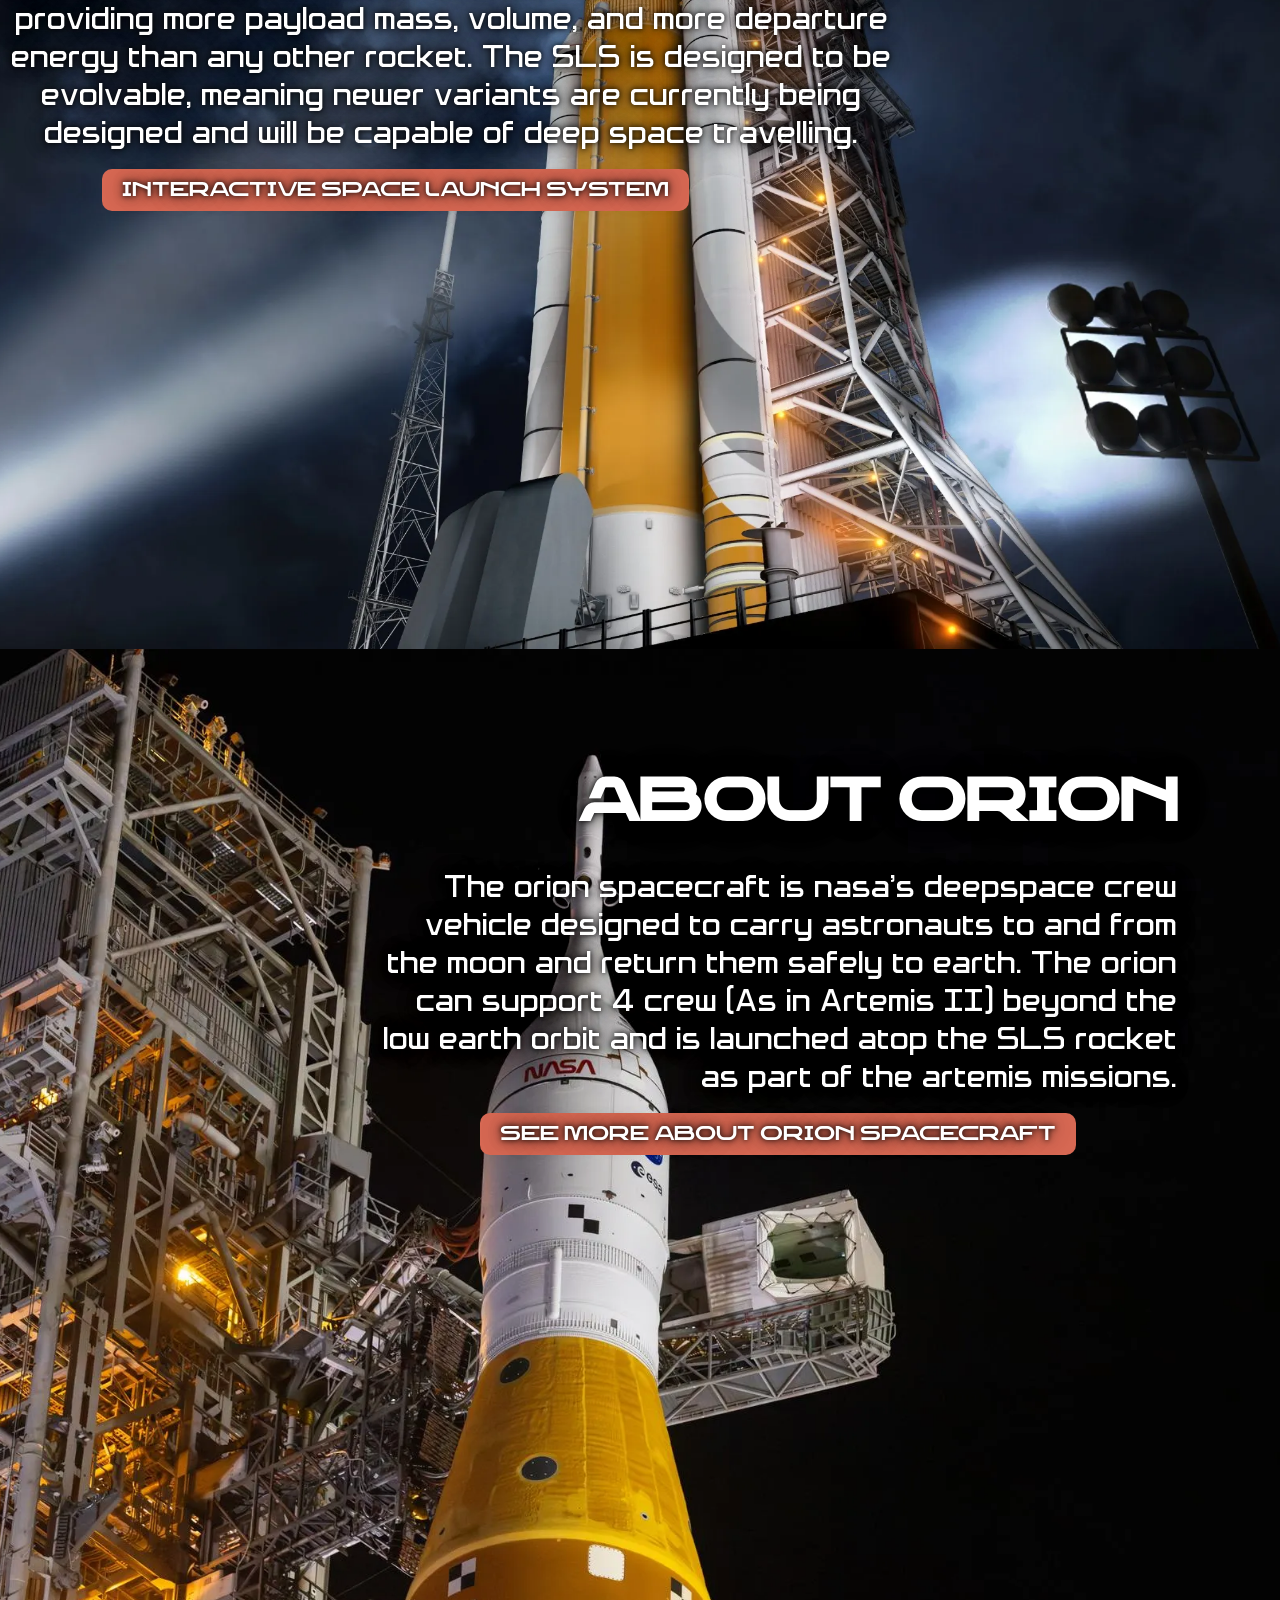
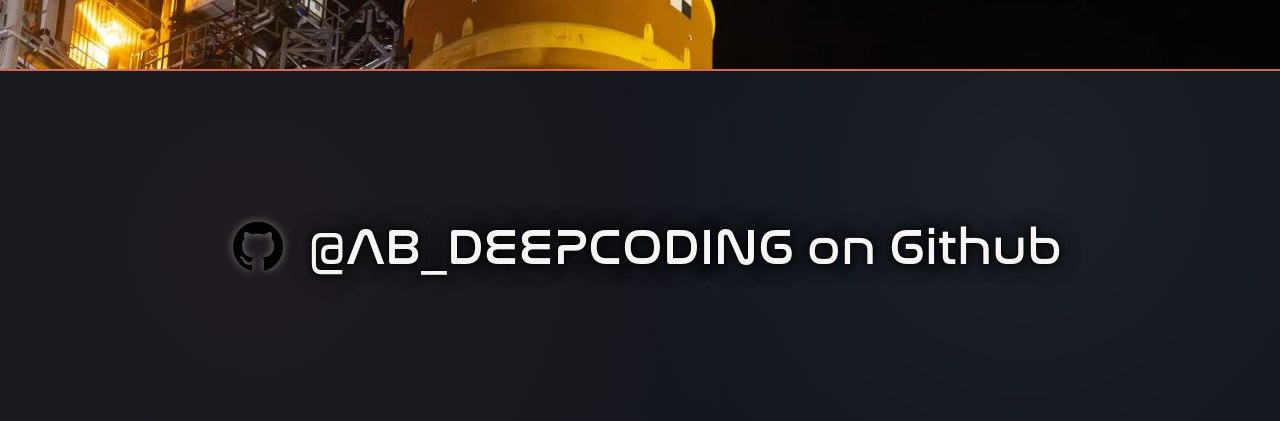
==== commit 2ac0bf7f: "Add entrance animations, assets, and footer icon Add scroll-based entrance animations and related st" ====
--- a/index.html
+++ b/index.html
@@ -10,47 +10,46 @@
 <div id="container">
     <div id="header">
         <div class="heading-wrap">
-        <a href="index.html" class="heading">ARTEMIS</a>
+        <a href="index.html" class="heading fly-left">ARTEMIS</a>
         </div>
         <a href="#"><img class="SSC" src="Assets/Sancta Space Club.webp" alt="Sancta Space Club logo"></a>
-        <a href="https://www.nasa.gov/humans-in-space/artemis/" target="_blank"><img class="artemis-logo" src="Assets/Artemis_logo.webp" alt="NASA Artemis program logo"></a>
+        <a href="https://www.nasa.gov/humans-in-space/artemis/" target="_blank"><img class="artemis-logo fly-right" src="Assets/Artemis_logo.webp" alt="NASA Artemis program logo"></a>
         <img class="ACREW" title="Artemis II Crew: Reid, Goggins, Christina, Jeremy" alt="Artemis II Crew: Reid, Goggins, Christina, Jeremy" src="Assets/artemis-ii-crew-Photoroom.webp">
     </div><!--header-->
 
 <div id="navbar">
-    <div class="nav-item"><a href="#">ABOUT SSC</a></div>
-    <div class="sep">|</div>
+    <div class="nav-item fly-left"><a href="#">ABOUT SSC</a></div>
+    <div class="sep fly-left">|</div>
 
-    <div class="nav-item"><a href="index.html">HOME</a></div>
-    <div class="sep">|</div>
+    <div class="nav-item fly-left"><a href="index.html">HOME</a></div>
+    <div class="sep fly-left">|</div>
 
     <div class="nav-item drop">
-        <button class="dropdownbtn">MORE ABOUT ARTEMIS</button>
-        <div class="drop-content">
+        <button class="dropdownbtn fly-left">MORE ABOUT ARTEMIS</button>
+        <div class="drop-content fly-left">
             <a href="Artemis.html">Artemis Missions</a>
             <a href="SLS.html">Space Launch System</a>
             <a href="#">Orion</a>
         </div>
     </div>
-    <div class="sep">|</div>
-
-    <div class="nav-item"><a href="#">CONTACT US</a></div>
+    <div class="sep fly-right">|</div>
+    <div class="nav-item fly-right"><a href="#">CONTACT US</a></div>
 </div>
 
 <div id="infosection1">
-    <h2 class="infoheading">About Artemis</h2>
+    <h2 class="infoheading fly-right">About Artemis</h2>
 
 
     <div class="informationsection">
 
 
-    <p class="information1">The Artemis Program is Nasa's effort to return Humans to the moon since the Apollo missions. 
+    <p class="information1 fly-right">The Artemis Program is Nasa's effort to return Humans to the moon since the Apollo missions. 
         Using modern technology and international partnerships, Artemis aims to establish a sustained human presence on the lunar surface to support 
         scientific research and prepare for future crewed missions to Mars.  </p>
 
     <div class="button-stack">
-        <a href="Artemis.html"class="interactive-hyperlink">Learn more about Artemis Missions</a>
-        <a href="SLS.html" class="interactive-hyperlink">Interactive Space Launch System</a>
+        <a href="Artemis.html"class="interactive-hyperlink fly-left">Learn more about Artemis Missions</a>
+        <a href="SLS.html" class="interactive-hyperlink fly-right">Interactive Space Launch System</a>
     </div>
 
     </div>
@@ -59,33 +58,36 @@
 </div>
 
 <div id="infosection2">
-    <h2 class="infoheading2">About SLS</h2>
+    <h2 class="infoheading2 fly-left">About SLS</h2>
     <div class="informationsection">
-        <p class="information2">The Space launch system (SLS) is Nasa's super heavy-lift rocket which is designed to send the orion spacecraft, 
+        <p class="information2 fly-right">The Space launch system (SLS) is Nasa's super heavy-lift rocket which is designed to send the orion spacecraft, 
             Astronauts, and large cargo  to the moon and beyond. 
             the SLS is the most powerful rocket nasa has ever launched, providing more payload mass, volume, and more departure energy than any other rocket. The SLS is designed to be evolvable, 
             meaning newer variants are currently being designed and will be capable of deep space travelling.</p>
 
-        <div id="button-wrapper1"><a href="SLS.html" class="interactive-hyperlink">Interactive Space Launch System</a></div>   
+        <div id="button-wrapper1"><a href="SLS.html" class="interactive-hyperlink fly-left">Interactive Space Launch System</a></div>   
 
     </div>
 </div>
 
 <div id="infosection3">
-    <h2 class="infoheading-III">About Orion</h2>
+    <h2 class="infoheading-III fly-left">About Orion</h2>
     <div class="informationsection">
-        <p class="information3">The orion spacecraft is nasa's deepspace crew vehicle designed to carry astronauts to and 
+        <p class="information3 fly-right">The orion spacecraft is nasa's deepspace crew vehicle designed to carry astronauts to and 
             from the moon and return them safely to earth. The orion can support 4 crew (As in Artemis II) beyond the low 
             earth orbit and is launched atop the SLS rocket as part of the artemis missions.</p>
 
-            <div id="button-wrapper2"><a href="#" class="interactive-hyperlink">See more about Orion Spacecraft</a></div>   
+            <div id="button-wrapper2"><a href="#" class="interactive-hyperlink fly-right">See more about Orion Spacecraft</a></div>   
     </div>
 </div>
 
 <div id="footer">
 
 <div class="footerheading-wrap">
-<a href="https://github.com/ABDEEPCODING" class="footerheading">&copy: @AB_DEEPCODING on Github</a>
+<a href="https://github.com/ABDEEPCODING" class="footerheading">
+    <img src="Assets/github-icon.png" alt="" class="github-icon">
+    @AB_DEEPCODING on Github
+</a>
 </div>
 
 </div><!--Footer-->
@@ -96,7 +98,7 @@
 
 
 
-
+<script src="script.js"></script>
     
 </body>
 </html>
--- a/style.css
+++ b/style.css
@@ -1,6 +1,18 @@
-*{
-    margin:0;
-    padding:0;
+*{margin:0;padding:0;}
+
+@keyframes fadeIn {
+    from {
+        opacity: 0;
+        transform: translateY(-100px);
+    }
+    to {
+        opacity: 1;
+        transform: translateY(0);
+    }
+}
+
+body{
+    animation: fadeIn 1.2s ease forwards;
 }
 
 @font-face {
@@ -51,6 +63,23 @@
     overflow-x: hidden;
 }
 
+.fly-left{
+    opacity:0;
+    transform: translateX(-30px);
+    transition: opacity 0.8s ease, transform 1.6s ease;
+}
+
+.fly-right{
+    opacity:0;
+    transform: translateX(30px);
+    transition: opacity 0.8s ease, transform 1.6s ease;
+}
+
+.fly-in-visible{
+    opacity:1;
+    transform: translateX(0);
+}
+
 #header{
     background-image: linear-gradient(rgba(0, 0, 0, 0.2)), url(Assets/website-banner.webp);
     height:155px;
@@ -326,6 +355,7 @@
     font-family:"Polarix";
     color:white;
     font-size:30px;
+    margin-left:-100px;
     text-align:center;
     text-shadow:
         0 0 5px rgba(0,0,0,0.8),
@@ -433,10 +463,25 @@
 #footer{
     width:100%;
     height:350px;
-    background-color:#364156;
     display:flex;
     justify-content:center;
     align-items:center;
+    border-top: 2px solid #D66853;
+    box-shadow: 0 -4px 20px rgba(214,104,83,0.4);
+    background: radial-gradient(circle at 20% 50%, rgba(214,104,83,0.08), transparent 50%),
+                radial-gradient(circle at 80% 30%, rgba(255,255,255,0.05), transparent 40%),
+                #11151C;
+}
+
+.github-icon{
+    width:80px;
+    height:80px;
+    filter: drop-shadow(0 0 4px rgba(255,255,255,0.4));
+    transition: transform 0.25s ease;
+}
+
+.footerheading:hover .github-icon{
+    transform: rotate(360deg);
 }
 
 .footerheading{
@@ -445,7 +490,12 @@
     color:whitesmoke;
     font-size:50px;
     text-decoration:none;
-    text-align:center;
+    display:flex;
+    align-items:center;
+    gap:10px;
+    text-align:center;
+    position:relative;
+    text-decoration:none;
     text-shadow:
         0 0 5px rgba(0,0,0,0.8),
         0 0 10px rgba(0,0,0,0.6),
@@ -457,11 +507,27 @@
     cursor:pointer;
     transition:transform .25s cubic-bezier(.25,.1,.25,1), text-shadow .25s ease;
     transform-origin:bottom center;
-    transform:translateX(-40px);
-}
+}
+
+
+.footerheading::after{
+    content:'';
+    position:absolute;
+    left:0;
+    bottom:-4px;
+    width:0%;
+    height:2px;
+    background-color:#D66853;
+    transition: width 0.3s ease;
+}
+
+.footerheading:hover::after{
+    width:100%;
+}
+
 
 .footerheading:hover{
-    transform:translateX(-40px) scale(1.06);
+    transform:scale(1.06);
     text-shadow:
         0 0 10px rgba(255,255,255,0.6),
         0 0 20px rgba(255,255,255,0.4),
@@ -469,8 +535,9 @@
 }
 
 .footerheading:active{
-    transform:translateX(-40px) scale(0.97);
-}
+    transform:scale(0.97);
+}
+
 
 
 #artemis-main{
@@ -480,41 +547,43 @@
     background-position:center;
     position:relative;
     display:flex;
+    flex-direction:column;
     align-items: center;
+    justify-content:flex-start;
+    padding-top:80px;
 }
 
 .artemis-main-header{
     font-family:'Rostex';
     color:white;
-    font-size:6rem;
-    top:20px;
-    position:absolute;
-    transform:translate(180px,50px);
-    text-align:center;
-    text-shadow:
-        0 0 5px rgba(0,0,0,0.8),
-        0 0 10px rgba(0,0,0,0.6),
-        0 0 20px rgba(0,0,0,0.4),
-        0 0 30px rgba(0,0,0,0.2),
-        0 0 40px rgba(0,0,0,0.1);
-
-}
+    font-size:7rem;
+    text-align:center;
+    margin:0 0 30px 0;
+    text-shadow:
+        0 0 5px rgba(0,0,0,0.8),
+        0 0 10px rgba(0,0,0,0.6),
+        0 0 20px rgba(0,0,0,0.4),
+        0 0 30px rgba(0,0,0,0.2),
+        0 0 40px rgba(0,0,0,0.1);
+
+}
+
+
 
 .artemis-main-paragraph{
     font-family:"Polarix";
     text-align:center;
     color:white;
     width:1200px;
-    font-size:40px;
-    margin-left:230px;
-    margin-top:-160px;
-    text-shadow:
-        0 0 5px rgba(0,0,0,0.8),
-        0 0 10px rgba(0,0,0,0.6),
-        0 0 20px rgba(0,0,0,0.4),
-        0 0 30px rgba(0,0,0,0.2),
-        0 0 40px rgba(0,0,0,0.1);
-
+    font-size:50px;
+    margin-bottom:30px;
+    text-shadow:
+        0 0 5px rgba(0,0,0,0.8),
+        0 0 10px rgba(0,0,0,0.6),
+        0 0 20px rgba(0,0,0,0.4),
+        0 0 30px rgba(0,0,0,0.2),
+        0 0 40px rgba(0,0,0,0.1);
+    flex-shrink:0;
 }
 
 #artemis-1{
@@ -533,7 +602,7 @@
 .artemis-1-header{
     font-family:'Rostex';
     color:white;
-    font-size:7rem;
+    font-size:10rem;
     text-align:center;
     margin:0 0 30px 0;
     text-shadow:
@@ -549,8 +618,8 @@
     font-family:"Polarix";
     text-align:center;
     color:white;
-    width:850px;
-    font-size:30px;
+    width:1400px;
+    font-size:2.8125rem;
     margin-bottom:30px;
     text-shadow:
         0 0 5px rgba(0,0,0,0.8),
@@ -592,7 +661,7 @@
     font-family:'Rostex';
     color:#D66853;
     width:600px;
-    font-size:45px;
+    font-size:2.8125rem;
     text-shadow:
         0 0 5px rgba(0,0,0,0.8),
         0 0 10px rgba(0,0,0,0.6),
@@ -665,7 +734,7 @@
 
 .Artemis-stats-table-right{
     margin-top:-155px;
-    margin-left:900px;
+    margin-left:840px;
     list-style-type:none;
     width:500px;
 
@@ -688,7 +757,7 @@
 .artemis-2-header{
     font-family:'Rostex';
     color:white;
-    font-size:7rem;
+    font-size:10rem;
     top:20px;
     text-shadow:
         0 0 5px rgba(0,0,0,0.8),
@@ -703,8 +772,8 @@
     font-family:"Polarix";
     text-align:center;
     color:white;
-    width:850px;
-    font-size:30px;
+    width:1300px;
+    font-size:2.8125rem;
     text-shadow:
         0 0 5px rgba(0,0,0,0.8),
         0 0 10px rgba(0,0,0,0.6),
@@ -841,7 +910,7 @@
 
 .separatorjr{
     width:270px;
-    margin-left:65px;
+    margin-left:80px;
     height:5px;
     background-color:#D66853;
     border-color:#D66853;
@@ -877,7 +946,7 @@
     font-size:20px;
     width:350px;
     color:white;
-    margin-left:30px;
+    margin-left:50px;
     cursor:default;
     margin-top:10px;
     text-shadow:
@@ -1002,8 +1071,8 @@
     font-family:"Polarix";
     text-align:center;
     color:white;
-    width:850px;
-    font-size:30px;
+    width:1300px;
+    font-size:2.8125rem;
     text-shadow:
         0 0 5px rgba(0,0,0,0.8),
         0 0 10px rgba(0,0,0,0.6),
@@ -1024,4 +1093,36 @@
     align-items: center;
     justify-content:flex-start;
     padding-top:80px;
+}
+
+.sls-intro-header{
+    font-family:'Rostex';
+    color:white;
+    font-size:5rem;
+    text-align:center;
+    margin:0 0 30px 0;
+    text-shadow:
+        0 0 5px rgba(0,0,0,0.8),
+        0 0 10px rgba(0,0,0,0.6),
+        0 0 20px rgba(0,0,0,0.4),
+        0 0 30px rgba(0,0,0,0.2),
+        0 0 40px rgba(0,0,0,0.1);
+
+}
+
+.sls-intro-p{
+    font-family:"Polarix";
+    text-align:center;
+    color:white;
+    width:1400px;
+    font-size:2.8125rem;
+    margin-bottom:30px;
+    text-shadow:
+        0 0 5px rgba(0,0,0,0.8),
+        0 0 10px rgba(0,0,0,0.6),
+        0 0 20px rgba(0,0,0,0.4),
+        0 0 30px rgba(0,0,0,0.2),
+        0 0 40px rgba(0,0,0,0.1);
+    flex-shrink:0;
+
 }
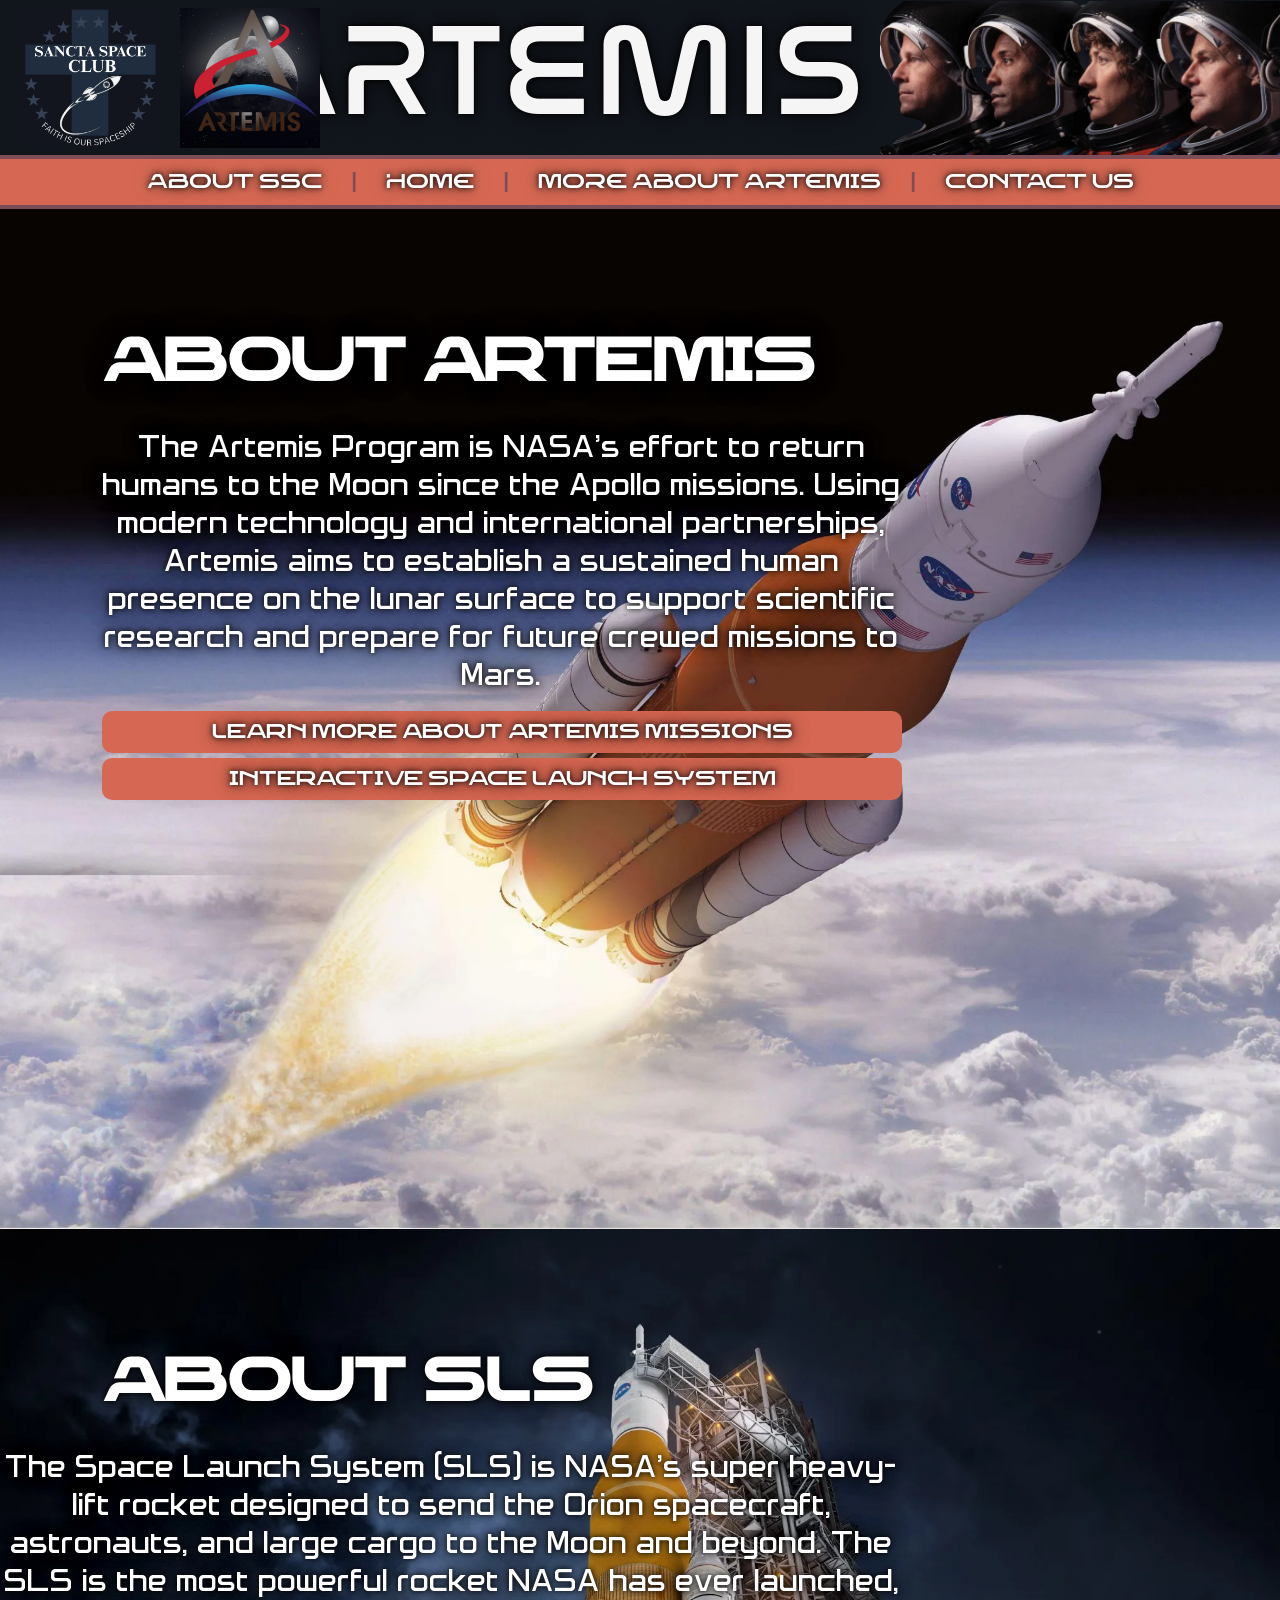
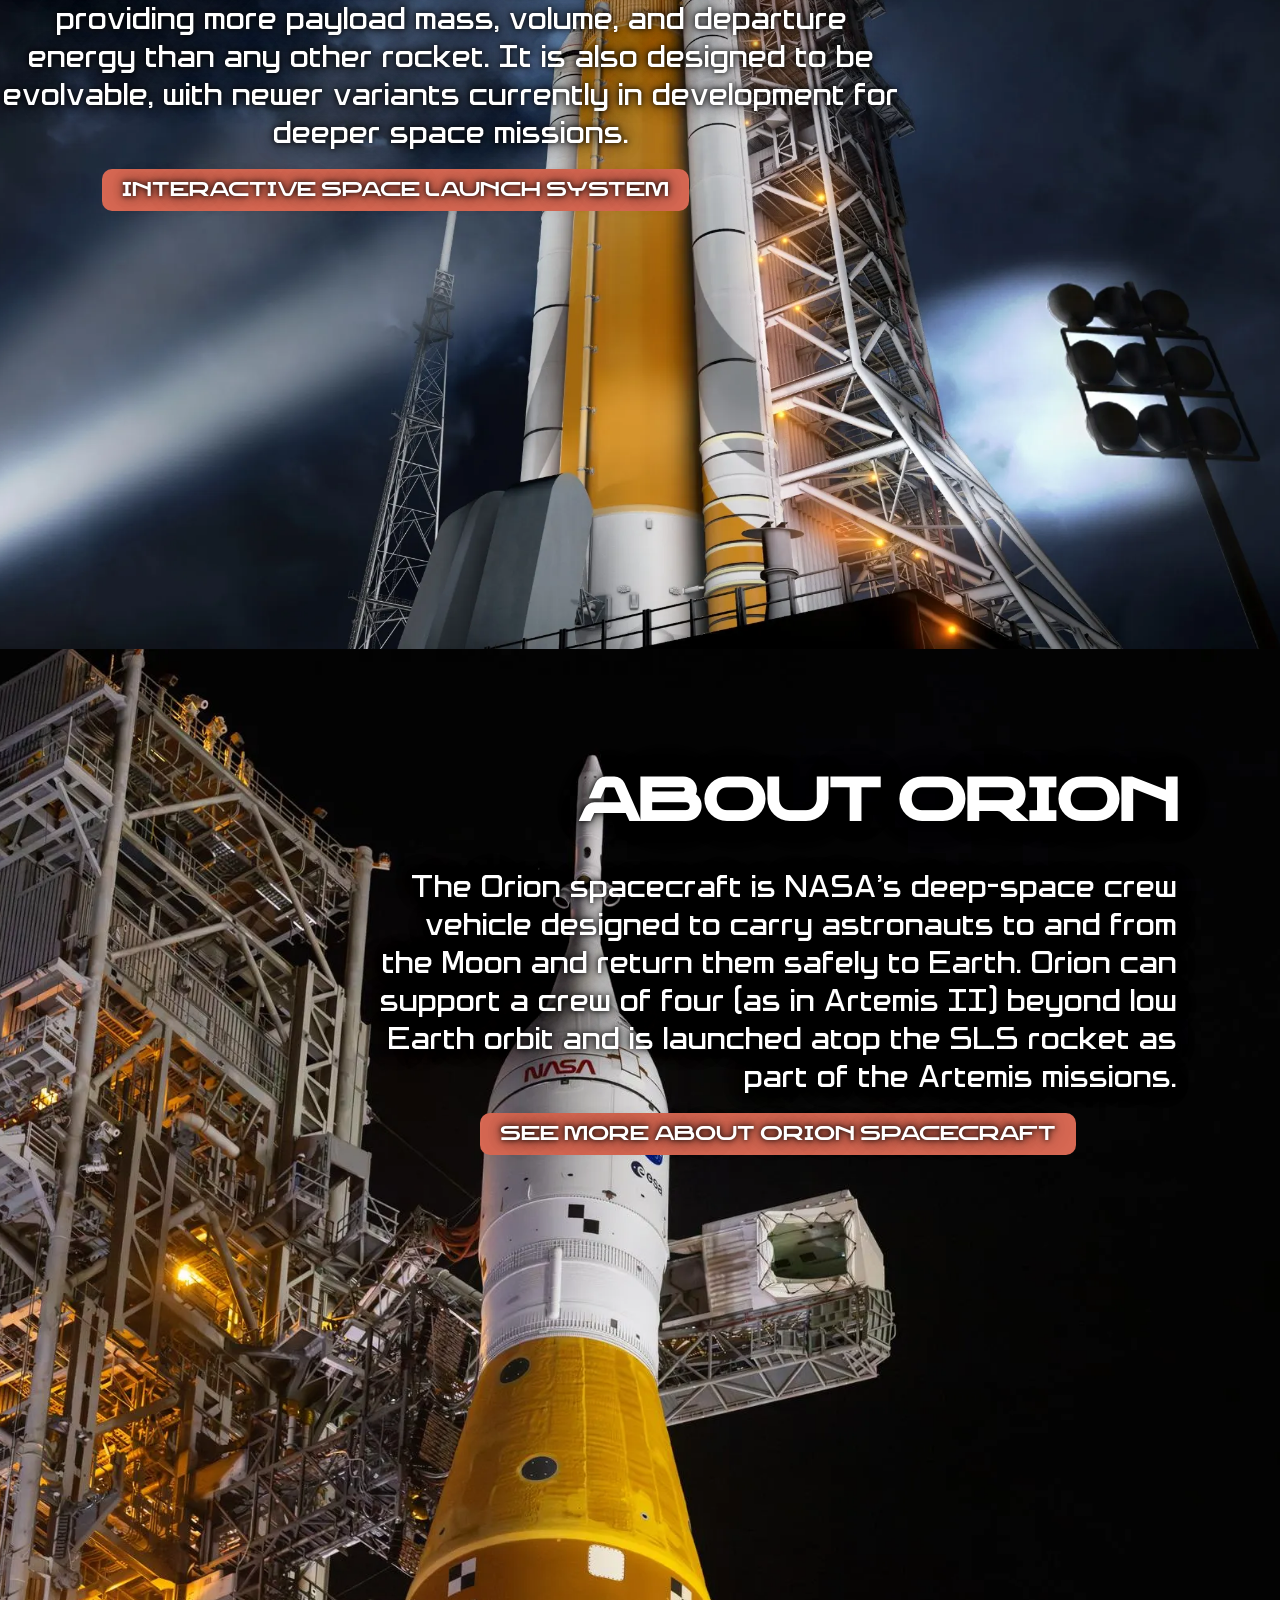
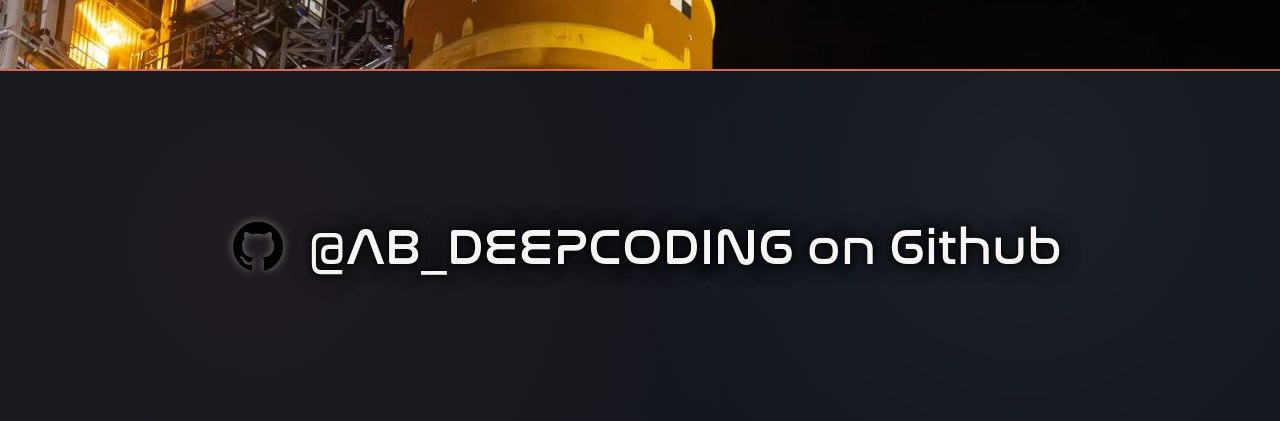
==== commit 919ce628: "Add Orion page, favicon & SLS interactivity Create a new Orion.html page and add favicon links site-" ====
--- a/index.html
+++ b/index.html
@@ -1,104 +1,172 @@
 <!DOCTYPE html>
 <html lang="en">
+
 <head>
+    <link rel="icon" type="image/x-icon" href="Assets/favicon.ico">
     <link rel="stylesheet" href="style.css">
     <meta charset="UTF-8">
     <meta name="viewport" content="width=device-width, initial-scale=1.0">
+
     <title>Home</title>
 </head>
+
 <body>
+
 <div id="container">
+
+    <!-- ================= HEADER ================= -->
     <div id="header">
+
+        <!-- Centered ARTEMIS title -->
         <div class="heading-wrap">
-        <a href="index.html" class="heading fly-left">ARTEMIS</a>
+            <a href="index.html" class="heading fly-left">ARTEMIS</a>
         </div>
-        <a href="#"><img class="SSC" src="Assets/Sancta Space Club.webp" alt="Sancta Space Club logo"></a>
-        <a href="https://www.nasa.gov/humans-in-space/artemis/" target="_blank"><img class="artemis-logo fly-right" src="Assets/Artemis_logo.webp" alt="NASA Artemis program logo"></a>
-        <img class="ACREW" title="Artemis II Crew: Reid, Goggins, Christina, Jeremy" alt="Artemis II Crew: Reid, Goggins, Christina, Jeremy" src="Assets/artemis-ii-crew-Photoroom.webp">
-    </div><!--header-->
 
-<div id="navbar">
-    <div class="nav-item fly-left"><a href="#">ABOUT SSC</a></div>
-    <div class="sep fly-left">|</div>
+        <!-- Sancta Space Club logo -->
+        <a href="#">
+            <img class="SSC" src="Assets/Sancta Space Club.webp" alt="Sancta Space Club logo">
+        </a>
 
-    <div class="nav-item fly-left"><a href="index.html">HOME</a></div>
-    <div class="sep fly-left">|</div>
+        <!-- NASA Artemis logo (opens in new tab) -->
+        <a href="https://www.nasa.gov/humans-in-space/artemis/" target="_blank">
+            <img class="artemis-logo fly-right" src="Assets/Artemis_logo.webp" alt="NASA Artemis program logo">
+        </a>
 
-    <div class="nav-item drop">
-        <button class="dropdownbtn fly-left">MORE ABOUT ARTEMIS</button>
-        <div class="drop-content fly-left">
-            <a href="Artemis.html">Artemis Missions</a>
-            <a href="SLS.html">Space Launch System</a>
-            <a href="#">Orion</a>
+        <!-- Artemis II crew image -->
+        <img class="ACREW"
+             title="Artemis II Crew: Reid, Goggins, Christina, Jeremy"
+             alt="Artemis II Crew: Reid, Goggins, Christina, Jeremy"
+             src="Assets/artemis-ii-crew-Photoroom.webp">
+
+    </div>
+    <!-- =============== END HEADER =============== -->
+
+
+    <!-- ================= NAVBAR ================= -->
+    <div id="navbar">
+
+        <!-- Left nav items -->
+        <div class="nav-item fly-left"><a href="about_ssc.html">ABOUT SSC</a></div>
+        <div class="sep fly-left">|</div>
+
+        <div class="nav-item fly-left"><a href="index.html">HOME</a></div>
+        <div class="sep fly-left">|</div>
+
+        <!-- Dropdown menu -->
+        <div class="nav-item drop">
+            <button class="dropdownbtn fly-left">MORE ABOUT ARTEMIS</button>
+
+            <div class="drop-content fly-left">
+                <a href="Artemis.html">Artemis Missions</a>
+                <a href="SLS.html">Space Launch System</a>
+                <a href="Orion.html">Orion</a>
+            </div>
+        </div>
+
+        <!-- Right nav items -->
+        <div class="sep fly-right">|</div>
+        <div class="nav-item fly-right"><a href="about_ssc.html">CONTACT US</a></div>
+
+    </div>
+    <!-- =============== END NAVBAR =============== -->
+
+
+    <!-- ============ INFO SECTION 1: ARTEMIS ============ -->
+    <div id="infosection1">
+
+        <!-- Section heading -->
+        <h2 class="infoheading fly-right">About Artemis</h2>
+
+        <div class="informationsection">
+
+            <!-- Main paragraph -->
+            <p class="information1 fly-right">
+                The Artemis Program is NASA's effort to return humans to the Moon since the Apollo missions.
+                Using modern technology and international partnerships, Artemis aims to establish a sustained
+                human presence on the lunar surface to support scientific research and prepare for future
+                crewed missions to Mars.
+            </p>
+
+            <!-- Buttons linking to other pages -->
+            <div class="button-stack">
+                <a href="Artemis.html" class="interactive-hyperlink fly-left">
+                    Learn more about Artemis Missions
+                </a>
+
+                <a href="SLS.html" class="interactive-hyperlink fly-right">
+                    Interactive Space Launch System
+                </a>
+            </div>
+
+        </div>
+
+    </div>
+    <!-- ============ END INFO SECTION 1 ============ -->
+
+
+    <!-- ============ INFO SECTION 2: SLS ============ -->
+    <div id="infosection2">
+
+        <!-- Section heading -->
+        <h2 class="infoheading2 fly-left">About SLS</h2>
+        <div class="informationsection">
+            <!-- Main paragraph -->
+            <p class="information2 fly-right">
+                The Space Launch System (SLS) is NASA's super heavy-lift rocket designed to send the Orion spacecraft,
+                astronauts, and large cargo to the Moon and beyond. The SLS is the most powerful rocket NASA has ever
+                launched, providing more payload mass, volume, and departure energy than any other rocket. It is also
+                designed to be evolvable, with newer variants currently in development for deeper space missions.
+            </p>
+            <!-- Button linking to SLS page -->
+            <div id="button-wrapper1">
+                <a href="SLS.html" class="interactive-hyperlink fly-left">
+                    Interactive Space Launch System
+                </a>
+            </div>
         </div>
     </div>
-    <div class="sep fly-right">|</div>
-    <div class="nav-item fly-right"><a href="#">CONTACT US</a></div>
-</div>
-
-<div id="infosection1">
-    <h2 class="infoheading fly-right">About Artemis</h2>
+    <!-- ============ END INFO SECTION 2 ============ -->
 
 
-    <div class="informationsection">
+    <!-- ============ INFO SECTION 3: ORION ============ -->
+    <div id="infosection3">
+        <!-- Section heading -->
+        <h2 class="infoheading-III fly-left">About Orion</h2>
+        <div class="informationsection">
+            <!-- Main paragraph -->
+            <p class="information3 fly-right">
+                The Orion spacecraft is NASA's deep-space crew vehicle designed to carry astronauts to and from the Moon
+                and return them safely to Earth. Orion can support a crew of four (as in Artemis II) beyond low Earth
+                orbit and is launched atop the SLS rocket as part of the Artemis missions.
+            </p>
+            <!-- Button linking to Orion page (placeholder) -->
+            <div id="button-wrapper2">
+                <a href="#" class="interactive-hyperlink fly-right">
+                    See more about Orion Spacecraft
+                </a>
+            </div>
+        </div>
+    </div>
+    <!-- ============ END INFO SECTION 3 ============ -->
 
 
-    <p class="information1 fly-right">The Artemis Program is Nasa's effort to return Humans to the moon since the Apollo missions. 
-        Using modern technology and international partnerships, Artemis aims to establish a sustained human presence on the lunar surface to support 
-        scientific research and prepare for future crewed missions to Mars.  </p>
+    <!-- ================= FOOTER ================= -->
+    <div id="footer">
+        <div class="footerheading-wrap">
+            <!-- GitHub link -->
+            <a href="https://github.com/ABDEEPCODING" class="footerheading">
+                <img src="Assets/github-icon.png" alt="" class="github-icon">
+                @AB_DEEPCODING on Github
+            </a>
+        </div>
+    </div>
+    <!-- =============== END FOOTER =============== -->
 
-    <div class="button-stack">
-        <a href="Artemis.html"class="interactive-hyperlink fly-left">Learn more about Artemis Missions</a>
-        <a href="SLS.html" class="interactive-hyperlink fly-right">Interactive Space Launch System</a>
-    </div>
-
-    </div>
-
-  
-</div>
-
-<div id="infosection2">
-    <h2 class="infoheading2 fly-left">About SLS</h2>
-    <div class="informationsection">
-        <p class="information2 fly-right">The Space launch system (SLS) is Nasa's super heavy-lift rocket which is designed to send the orion spacecraft, 
-            Astronauts, and large cargo  to the moon and beyond. 
-            the SLS is the most powerful rocket nasa has ever launched, providing more payload mass, volume, and more departure energy than any other rocket. The SLS is designed to be evolvable, 
-            meaning newer variants are currently being designed and will be capable of deep space travelling.</p>
-
-        <div id="button-wrapper1"><a href="SLS.html" class="interactive-hyperlink fly-left">Interactive Space Launch System</a></div>   
-
-    </div>
-</div>
-
-<div id="infosection3">
-    <h2 class="infoheading-III fly-left">About Orion</h2>
-    <div class="informationsection">
-        <p class="information3 fly-right">The orion spacecraft is nasa's deepspace crew vehicle designed to carry astronauts to and 
-            from the moon and return them safely to earth. The orion can support 4 crew (As in Artemis II) beyond the low 
-            earth orbit and is launched atop the SLS rocket as part of the artemis missions.</p>
-
-            <div id="button-wrapper2"><a href="#" class="interactive-hyperlink fly-right">See more about Orion Spacecraft</a></div>   
-    </div>
-</div>
-
-<div id="footer">
-
-<div class="footerheading-wrap">
-<a href="https://github.com/ABDEEPCODING" class="footerheading">
-    <img src="Assets/github-icon.png" alt="" class="github-icon">
-    @AB_DEEPCODING on Github
-</a>
-</div>
-
-</div><!--Footer-->
-
-
-    
 </div><!--Container-->
 
 
+<!-- External JS file -->
+<script src="script.js"></script>
 
-<script src="script.js"></script>
-    
 </body>
-</html>+</html>
--- a/style.css
+++ b/style.css
@@ -1,62 +1,74 @@
-*{margin:0;padding:0;}
-
+/* Reset all default browser spacing */
+*{
+    margin:0;
+    padding:0;
+}
+
+/* Fade‑in animation for page load */
 @keyframes fadeIn {
     from {
-        opacity: 0;
-        transform: translateY(-100px);
+        opacity: 0;                     /* Start invisible */
+        transform: translateY(-100px);  /* Slide down from above */
     }
     to {
-        opacity: 1;
-        transform: translateY(0);
+        opacity: 1;                     /* Fully visible */
+        transform: translateY(0);       /* Back to normal position */
     }
 }
 
+/* Apply fade‑in animation to the whole page */
 body{
     animation: fadeIn 1.2s ease forwards;
 }
 
+/* ===== Custom Font Imports ===== */
+
+/* Main futuristic heading font */
 @font-face {
     font-family: "nasalization";
     src: url(Fonts/Nasalization\ Rg.otf);
 }
 
+/* Polarix font — used for body text */
 @font-face {
     font-family: "Polarix";
     src: url(Fonts/polarix-x_1.ttf);
 }
 
+/* Backup/alternate Polarix weight */
 @font-face {
     font-family: "Polarix";
     src: url(Fonts/polarix_0.ttf);
 }
 
+/* Rostex — multiple variants for stylized headings */
 @font-face {
     font-family: 'Rostex';
     font-style: normal;
     font-weight: normal;
     src: local('Rostex'), url(Fonts/RostexOblique-7OROB.woff) format('woff');
-    }
-    
+}
+
 @font-face {
     font-family: 'Rostex';
     font-style: normal;
     font-weight: normal;
     src: local('Rostex'), url(Fonts/RostexObliqueoutline-vnPm4.woff) format('woff');
-    }
-    
+}
+
 @font-face {
     font-family: 'Rostex';
     font-style: normal;
     font-weight: normal;
     src: local('Rostex'), url(Fonts/RostexOutline-woLow.woff) format('woff');
-    }
-    
+}
+
 @font-face {
     font-family: 'Rostex';
     font-style: normal;
     font-weight: normal;
     src: local('Rostex'), url(Fonts/RostexRegular-m2r22.woff) format('woff');
-    }
+}
 
 body{
     background-color:#11151C;
@@ -68,6 +80,8 @@
     transform: translateX(-30px);
     transition: opacity 0.8s ease, transform 1.6s ease;
 }
+
+
 
 .fly-right{
     opacity:0;
@@ -365,6 +379,7 @@
         0 0 40px rgba(0,0,0,0.1);
 }
 
+/* Information Section 3 Styles */
 #infosection3{
     background-image: url(Assets/Orion.webp);
     height:900px;
@@ -405,6 +420,7 @@
         0 0 40px rgba(0,0,0,0.1);
 }
 
+/* Interactive Link and Button Styles */
 .interactive-hyperlink{
     font-size:20px;
     background-color:#D66853;
@@ -444,6 +460,7 @@
     transform: scale(0.97);
 }
 
+/* Common Section Positioning */
 #infosection1,
 #infosection2,
 #infosection3{
@@ -451,6 +468,7 @@
     z-index: 1;
 }
 
+/* Button Wrapper Layouts */
 #button-wrapper1{
     margin-top:20px;
 }
@@ -460,6 +478,7 @@
     text-align:center;
 }
 
+/* Footer Section Styling */
 #footer{
     width:100%;
     height:350px;
@@ -473,6 +492,7 @@
                 #11151C;
 }
 
+/* Footer GitHub Icon Animation */
 .github-icon{
     width:80px;
     height:80px;
@@ -484,6 +504,7 @@
     transform: rotate(360deg);
 }
 
+/* Footer Heading and Hover Effects */
 .footerheading{
     display:block;
     font-family:"nasalization";
@@ -508,7 +529,6 @@
     transition:transform .25s cubic-bezier(.25,.1,.25,1), text-shadow .25s ease;
     transform-origin:bottom center;
 }
-
 
 .footerheading::after{
     content:'';
@@ -525,7 +545,6 @@
     width:100%;
 }
 
-
 .footerheading:hover{
     transform:scale(1.06);
     text-shadow:
@@ -538,8 +557,7 @@
     transform:scale(0.97);
 }
 
-
-
+/* Artemis Introduction Section */
 #artemis-main{
     background-image:url(Assets/Artemis_intro.webp) ;
     height:900px;
@@ -568,8 +586,6 @@
 
 }
 
-
-
 .artemis-main-paragraph{
     font-family:"Polarix";
     text-align:center;
@@ -586,6 +602,7 @@
     flex-shrink:0;
 }
 
+/* Artemis Section 1 Styles */
 #artemis-1{
     background-image:url(Assets/Orion_section.webp) ;
     height:900px;
@@ -628,40 +645,41 @@
         0 0 30px rgba(0,0,0,0.2),
         0 0 40px rgba(0,0,0,0.1);
     flex-shrink:0;
-
-    
-
-}
-
+}
+
+/* Artemis 1 Statistics Card Styles */
 #Artemis-1-Stats{
     background-color:#1f286c;
     width:1350px;
-    height:250px;  
-    border-radius:20px;  
+    height:250px;
+    border-radius:20px;
+    /* Smooth transitions for scaling and text shadow changes */
     transition: transform 0.25s cubic-bezier(0.25, 0.1, 0.25, 1),
                 text-shadow 0.25s ease;
     transform-origin: bottom center;
     cursor:pointer;
-
-}
-
-
+}
+
+/* Scale and glow effect when hovering over the Artemis 1 stats container */
 #Artemis-1-Stats:hover{
     transform:  scale(1.03);
     filter: drop-shadow(0 0 8px rgba(255,255,255,0.5));
 }
 
-
+/* Alignment and spacing for the statistics heading container */
 .Stats-heading{
     text-align:left;
     padding-top:21px;
     padding-left:23px;
 }
+
+/* Typography, color, and multi-layered shadow effects for the main stats heading */
 .statsheading{
     font-family:'Rostex';
     color:#D66853;
     width:600px;
     font-size:2.8125rem;
+    /* Depth effect using multiple shadow layers */
     text-shadow:
         0 0 5px rgba(0,0,0,0.8),
         0 0 10px rgba(0,0,0,0.6),
@@ -674,36 +692,40 @@
     cursor:pointer;
 }
 
+/* Scale and glow effect on hover for the stats heading */
 .statsheading:hover{
     transform: scale(1.03);
     filter: drop-shadow(0 0 8px rgba(255,255,255,0.5));
-
-}
-
+}
+
+/* Slight shrink effect when clicking the stats heading */
 .statsheading:active{
     transform: scale(0.97);
     filter: drop-shadow(0 0 8px rgba(255,255,255,0.5));
-
-}
-
+}
+
+/* Centered layout for the statistics wrapper */
 .statswrapper{
     width:100%;
     display:flex;
     justify-content: center;
 }
 
+/* Reset list styles for the statistics items */
 .statistics{
     list-style-type:none;
     padding:0;
     margin:0;
 }
 
+/* Specific positioning and width for the Artemis stats data table */
 .Artemis-stats-table{
     margin-left:20px;
     list-style-type:none;
     width:500px;
 }
 
+/* Visual styling for list items including font and complex shadows */
 .list-decor{
     list-style-type:none;
     font-family:'Nasalization';
@@ -719,27 +741,28 @@
                 text-shadow 0.25s ease;
     transform-origin: bottom center;
     cursor:pointer;
-
-}
-
+}
+
+/* Scale and glow interaction for decorative list items */
 .list-decor:hover{
     transform: scale(1.02);
     filter: drop-shadow(0 0 8px rgba(255,255,255,0.5));
-
-}
-
+}
+
+/* Click feedback for decorative list items */
 .list-decor:active{
     transform:scale(0.98);
 }
 
+/* Manual positioning for the right-hand portion of the stats table */
 .Artemis-stats-table-right{
     margin-top:-155px;
     margin-left:840px;
     list-style-type:none;
     width:500px;
-
-}
-
+}
+
+/* Artemis 2 section hero layout with background image */
 #artemis-2{
     background-image:url(Assets/Artemis-II-wallpaper.webp) ;
     height:900px;
@@ -754,6 +777,7 @@
     gap:10px;
 }
 
+/* Large stylized header for the Artemis 2 section */
 .artemis-2-header{
     font-family:'Rostex';
     color:white;
@@ -765,9 +789,9 @@
         0 0 20px rgba(0,0,0,0.4),
         0 0 30px rgba(0,0,0,0.2),
         0 0 40px rgba(0,0,0,0.1);
-
-}
-
+}
+
+/* Styling for the main descriptive text in Artemis 2 section */
 .artemis-2-main{
     font-family:"Polarix";
     text-align:center;
@@ -781,28 +805,27 @@
         0 0 30px rgba(0,0,0,0.2),
         0 0 40px rgba(0,0,0,0.1);
     flex-shrink:0;
-
-    
-
-}
-
+}
+
+/* Background and interactive transitions for Artemis 2 statistics card */
 #Artemis-2-Stats{
     background-color:#1f286c;
     width:1350px;
-    height:250px;  
-    border-radius:20px;  
+    height:250px;
+    border-radius:20px;
     transition: transform 0.25s cubic-bezier(0.25, 0.1, 0.25, 1),
                 text-shadow 0.25s ease;
     transform-origin: bottom center;
     cursor:pointer;
-
-}
-
+}
+
+/* Hover state for Artemis 2 stats card */
 #Artemis-2-Stats:hover{
     transform:  scale(1.03);
     filter: drop-shadow(0 0 8px rgba(255,255,255,0.5));
 }
 
+/* Full-width container for the Artemis 2 crew showcase */
 #Artemis-2-Crew-div{
     height:1000px;
     width:100%;
@@ -815,6 +838,7 @@
     justify-content:center;
 }
 
+/* Floating header for the crew section with large typography */
 .artemis-2-crew-header{
     font-family:'Rostex';
     color:white;
@@ -832,13 +856,14 @@
         0 0 20px rgba(0,0,0,0.4),
         0 0 30px rgba(0,0,0,0.2),
         0 0 40px rgba(0,0,0,0.1);
-
-}
-
+}
+
+/* Ensuring the crew division maintains full width */
 #Artemis-2-Crew-div{
     width:100%;
 }
 
+/* Responsive grid layout for the crew member images */
 .Artemis-II-Crew-Images-Grid{
     display:grid;
     grid-auto-flow: row;
@@ -847,6 +872,7 @@
     width:100%;
 }
 
+/* Image styling within the crew grid including hover animations */
 .Artemis-II-Crew-Images-Grid img{
     width:100%;
     max-width:400px;
@@ -860,9 +886,9 @@
     margin-top:-40px;
     transition: transform 0.25s cubic-bezier(0.25, 0.1, 0.25, 1),
         text-shadow 0.25s ease;
-    
-}
-
+}
+
+/* Layout for individual astronaut cards containing name, title, and bio */
 .astronautcard{
     height:450px;
     width:100%;
@@ -871,6 +897,7 @@
     text-align:center;
 }
 
+/* Interactive wrapper for astronaut card elements */
 .cooleffect{
     display:grid;
     text-decoration:none;
@@ -878,6 +905,7 @@
     align-items:center;
 }
 
+/* Typography and shadows for the astronaut name text */
 .Astronaut_Name{
     font-family:'Rostex';
     font-size:30px;
@@ -892,6 +920,7 @@
         0 0 40px rgba(0,0,0,0.1);
 }
 
+/* Typography and shadows for the astronaut title text */
 .Astronaut_Title{
     font-family:'Rostex';
     font-size:30px;
@@ -906,8 +935,23 @@
         0 0 40px rgba(0,0,0,0.1);
 }
 
-
-
+.ralphgamboa{
+    background: radial-gradient(circle at 20% 50%, rgba(213,85,83,0.08), transparent 50%),
+                radial-gradient(circle at 80% 30%, rgba(255,255,255,0.05), transparent 40%),
+                #11151C;
+    height:1000px;
+    background-size:cover;
+    background-position:center;
+    position:relative;
+    display:flex;
+    flex-direction:column;
+    align-items: center;
+    justify-content:flex-start;
+    padding-top:80px;
+    gap:10px;
+}   
+
+/* Horizontal line separator with color and expansion transition */
 .separatorjr{
     width:270px;
     margin-left:80px;
@@ -917,29 +961,31 @@
     transition: transform 0.25s cubic-bezier(0.25,0.1,0.25,1), filter 0.25s ease;
 }
 
-
+/* Parent-triggered hover effects: scale and glow for astronaut name */
 .astronautcard:hover .Astronaut_Name{
     filter: drop-shadow(0 0 8px rgba(214,104,83,1));
     transform:scale(1.1);
 }
 
+/* Parent-triggered hover effects: scale and glow for astronaut title */
 .astronautcard:hover .Astronaut_Title{
     filter: drop-shadow(0 0 8px rgba(214,104,83,1));
     transform:scale(1.1);
 }
 
+/* Specific hover effect for Wiseman's title variant */
 .astronautcard:hover .Astronaut_Title_wiseman{
     filter: drop-shadow(0 0 8px rgba(214,104,83,1));
     transform:scale(1.1);
 }
 
+/* Horizontal expansion effect for the separator line on hover */
 .astronautcard:hover .separatorjr{
     filter: drop-shadow(0 0 8px rgba(214,104,83,1));
     transform:scaleX(1.3);
 }
 
-
-
+/* Detailed biographical text styling for astronauts */
 .astronautinfo{
     text-align:center;
     font-family:"Polarix";
@@ -959,13 +1005,13 @@
         text-shadow 0.25s ease;
 }
 
+/* Astronaut Info Hover Scale */
 .astronautinfo:hover{
     transform:scale(1.1)
-    
-}
-
-
-
+
+}
+
+/* Image Grid Hover and Active States */
 .Artemis-II-Crew-Images-Grid img:hover{
     transform:scale(1.03);
     filter: drop-shadow(0 0 8px rgba(214,104,83,1));
@@ -977,8 +1023,7 @@
 
 }
 
-
-
+/* Artemis 3 Section Background and Layout */
 #artemis-3{
     background-image:url(Assets/starship-hls.webp) ;
     height:900px;
@@ -993,6 +1038,7 @@
     gap:10px;
 }
 
+/* Artemis 3 Header Styling */
 .artemis-3-main-header{
     font-family:"Rostex";
     font-size:100px;
@@ -1005,6 +1051,7 @@
         0 0 40px rgba(0,0,0,0.1);
 }
 
+/* Artemis 3 Paragraph Styling */
 .artemis-3-main-paragraph{
     font-family:"Polarix";
     font-size:30px;
@@ -1018,14 +1065,14 @@
         0 0 20px rgba(0,0,0,0.4),
         0 0 30px rgba(0,0,0,0.2),
         0 0 40px rgba(0,0,0,0.1);
-    
-}
-
+
+}
 .crew-wrapper{
     width:100%;
     margin-top:50px;
 }
 
+/* Main header for the Artemis 3 crew section */
 .artemis-3-crew-main-header{
     font-family:"Rostex";
     font-size:60px;
@@ -1039,6 +1086,7 @@
         0 0 40px rgba(0,0,0,0.1);
 }
 
+/* Main container for the Artemis IV section */
 #artemis-iv-main{
     background-image:url(Assets/Artemis_whatever.webp) ;
     height:900px;
@@ -1053,6 +1101,7 @@
     gap:10px;
 }
 
+/* Header text for Artemis IV section */
 .artemis-iv-main-header{
     font-family:'Rostex';
     color:white;
@@ -1067,6 +1116,7 @@
 
 }
 
+/* Main paragraph for Artemis IV section */
 .artemis-iv-main-paragraph{
     font-family:"Polarix";
     text-align:center;
@@ -1082,6 +1132,7 @@
     flex-shrink:0;
 }
 
+/* Introduction section for the SLS rocket */
 #SLS-Introduction{
     background-image:url(Assets/SLS-interactive-main.webp) ;
     height:900px;
@@ -1095,6 +1146,7 @@
     padding-top:80px;
 }
 
+/* Header for the SLS intro section */
 .sls-intro-header{
     font-family:'Rostex';
     color:white;
@@ -1110,6 +1162,7 @@
 
 }
 
+/* Paragraph text for the SLS intro section */
 .sls-intro-p{
     font-family:"Polarix";
     text-align:center;
@@ -1125,4 +1178,215 @@
         0 0 40px rgba(0,0,0,0.1);
     flex-shrink:0;
 
+}
+
+
+/* Header for the SSC section */
+.SSC-Header{
+    font-family:'Rostex';
+    color:white;
+    font-size:4rem;
+    top:20px;
+    text-shadow:
+        0 0 5px rgba(0,0,0,0.8),
+        0 0 10px rgba(0,0,0,0.6),
+        0 0 20px rgba(0,0,0,0.4),
+        0 0 30px rgba(0,0,0,0.2),
+        0 0 40px rgba(0,0,0,0.1);
+}
+
+/* Paragraph text for the SSC section */
+.SSC-P{
+    font-family:"Polarix";
+    text-align:center;
+    color:white;
+    width:1300px;
+    margin-right:-90px;
+    font-size:2.8125rem;
+    text-shadow:
+        0 0 5px rgba(0,0,0,0.8),
+        0 0 10px rgba(0,0,0,0.6),
+        0 0 20px rgba(0,0,0,0.4),
+        0 0 30px rgba(0,0,0,0.2),
+        0 0 40px rgba(0,0,0,0.1);
+    flex-shrink:0;
+}
+
+/* Interactive icon for the SSC section */
+.SSC-icon{
+    width:200px;
+    height:200px;
+    position:absolute;
+    left:20px;
+    top:50%;
+    transform:translateY(-390px);
+}
+
+/* Animations and states for the SSC icon */
+.SSC-icon{
+    transition: transform 0.25s cubic-bezier(0.25, 0.1, 0.25, 1),
+                filter 0.25s ease;
+    transform-origin: bottom center;
+    cursor:pointer;
+    z-index:20;
+}
+
+/* Hover state for the SSC icon */
+.SSC-icon:hover{
+    transform: translateY(-390px) scale(1.05);
+    filter: drop-shadow(0 0 8px rgba(255,255,255,0.5));
+}
+
+/* Active/click state for the SSC icon */
+.SSC-icon:active{
+    transform: translateY(-390px) scale(0.8);
+    filter: drop-shadow(0 0 8px rgba(255,255,255,0.5));
+}
+
+/* Secondary styling for the SLS Introduction section */
+#SLS-Introduction{
+    background-color:#0d1117;
+    min-height:500px;
+    max-height:200px;
+    display:flex;
+    flex-direction:column;
+    align-items:center;
+    padding:120px 8% 100px 8%;
+}
+
+/* Secondary header styling for SLS intro */
+.sls-intro-header{
+    font-family:'Rostex';
+    color:white;
+    font-size:60px;
+    margin-bottom:30px;
+    text-shadow:
+        0 0 5px rgba(0,0,0,0.8),
+        0 0 10px rgba(0,0,0,0.6),
+        0 0 20px rgba(0,0,0,0.4),
+        0 0 30px rgba(0,0,0,0.2),
+        0 0 40px rgba(0,0,0,0.1);
+}
+
+/* Secondary paragraph styling for SLS intro */
+.sls-intro-p{
+    font-family:"Polarix";
+    color:white;
+    font-size:24px;
+    max-width:900px;
+    text-shadow:
+        0 0 5px rgba(0,0,0,0.8),
+        0 0 10px rgba(0,0,0,0.6),
+        0 0 20px rgba(0,0,0,0.4),
+        0 0 30px rgba(0,0,0,0.2),
+        0 0 40px rgba(0,0,0,0.1);
+}
+
+/* Main container for the interactive SLS rocket display */
+#SLS-Interactive{
+    background-color:#11151C;
+    display:flex;
+    flex-direction:column;
+    align-items:center;
+    padding:80px 8% 100px 8%;
+}
+
+/* Header for the interactive SLS area */
+.sls-interactive-header{
+    font-family:'Rostex';
+    color:white;
+    font-size:36px;
+    margin-bottom:50px;
+    text-align:center;
+    text-shadow:
+        0 0 5px rgba(0,0,0,0.8),
+        0 0 10px rgba(0,0,0,0.6),
+        0 0 20px rgba(0,0,0,0.4);
+}
+
+/* The viewport area for the interactive rocket */
+#Interactive_Area{
+    position:relative;
+    width:100%;
+    max-width:1400px;
+    aspect-ratio: 1934 / 286;
+}
+
+/* Shared properties for rocket components */
+.rocket-layer{
+    position:absolute;
+    object-fit:contain;
+    transition: transform 0.5s cubic-bezier(0.25,0.1,0.25,1), opacity 0.5s ease, filter 0.5s ease;
+    cursor:pointer;
+}
+
+/* Position and size for the rocket core stage */
+.rocket-core{
+    left:0%;
+    top:16.26%;
+    width:76.94%;
+    height:67.48%;
+}
+
+/* Position and size for the top solid rocket booster */
+.rocket-srb-top{
+    left:0%;
+    top:-13%;
+    width:59.82%;
+    height:32.52%;
+}
+
+/* Position and size for the bottom solid rocket booster */
+.rocket-srb-bottom{
+    left:0%;
+    top:80%;
+    width:59.82%;
+    height:32.52%;
+}
+
+/* Position and size for the Orion spacecraft */
+.rocket-orion{
+    left: 78%;
+    top: 32%;
+    width: 22%;
+    height: 36%;
+}
+
+/* Core stage decoupling animation on hover */
+.rocket-core:hover{
+    transform: translateY(-6px) scale(1.01);
+    filter: drop-shadow(0 0 15px rgba(214,104,83,0.6));
+}
+
+/* Orion spacecraft decoupling animation on hover */
+.rocket-orion:hover{
+    transform: translateX(20px) scale(1.05);
+    filter: drop-shadow(0 0 15px rgba(255,255,255,0.6));
+}
+
+/* Top SRB decoupling animation on hover */
+.rocket-srb-top:hover{
+    transform: translateY(-28px) rotate(-4deg);
+    opacity:0.7;
+    filter: drop-shadow(0 0 12px rgba(255,255,255,0.4));
+}
+
+/* Bottom SRB decoupling animation on hover */
+.rocket-srb-bottom:hover{
+    transform: translateY(28px) rotate(4deg);
+    opacity:0.7;
+    filter: drop-shadow(0 0 12px rgba(255,255,255,0.4));
+}
+
+/* Caption text below the interactive rocket */
+.sls-caption{
+    margin-top:40px;
+    font-family:"Polarix";
+    color:white;
+    font-size:22px;
+    text-align:center;
+    min-height:60px;
+    max-width:800px;
+    transition: opacity 0.25s ease;
+
 }
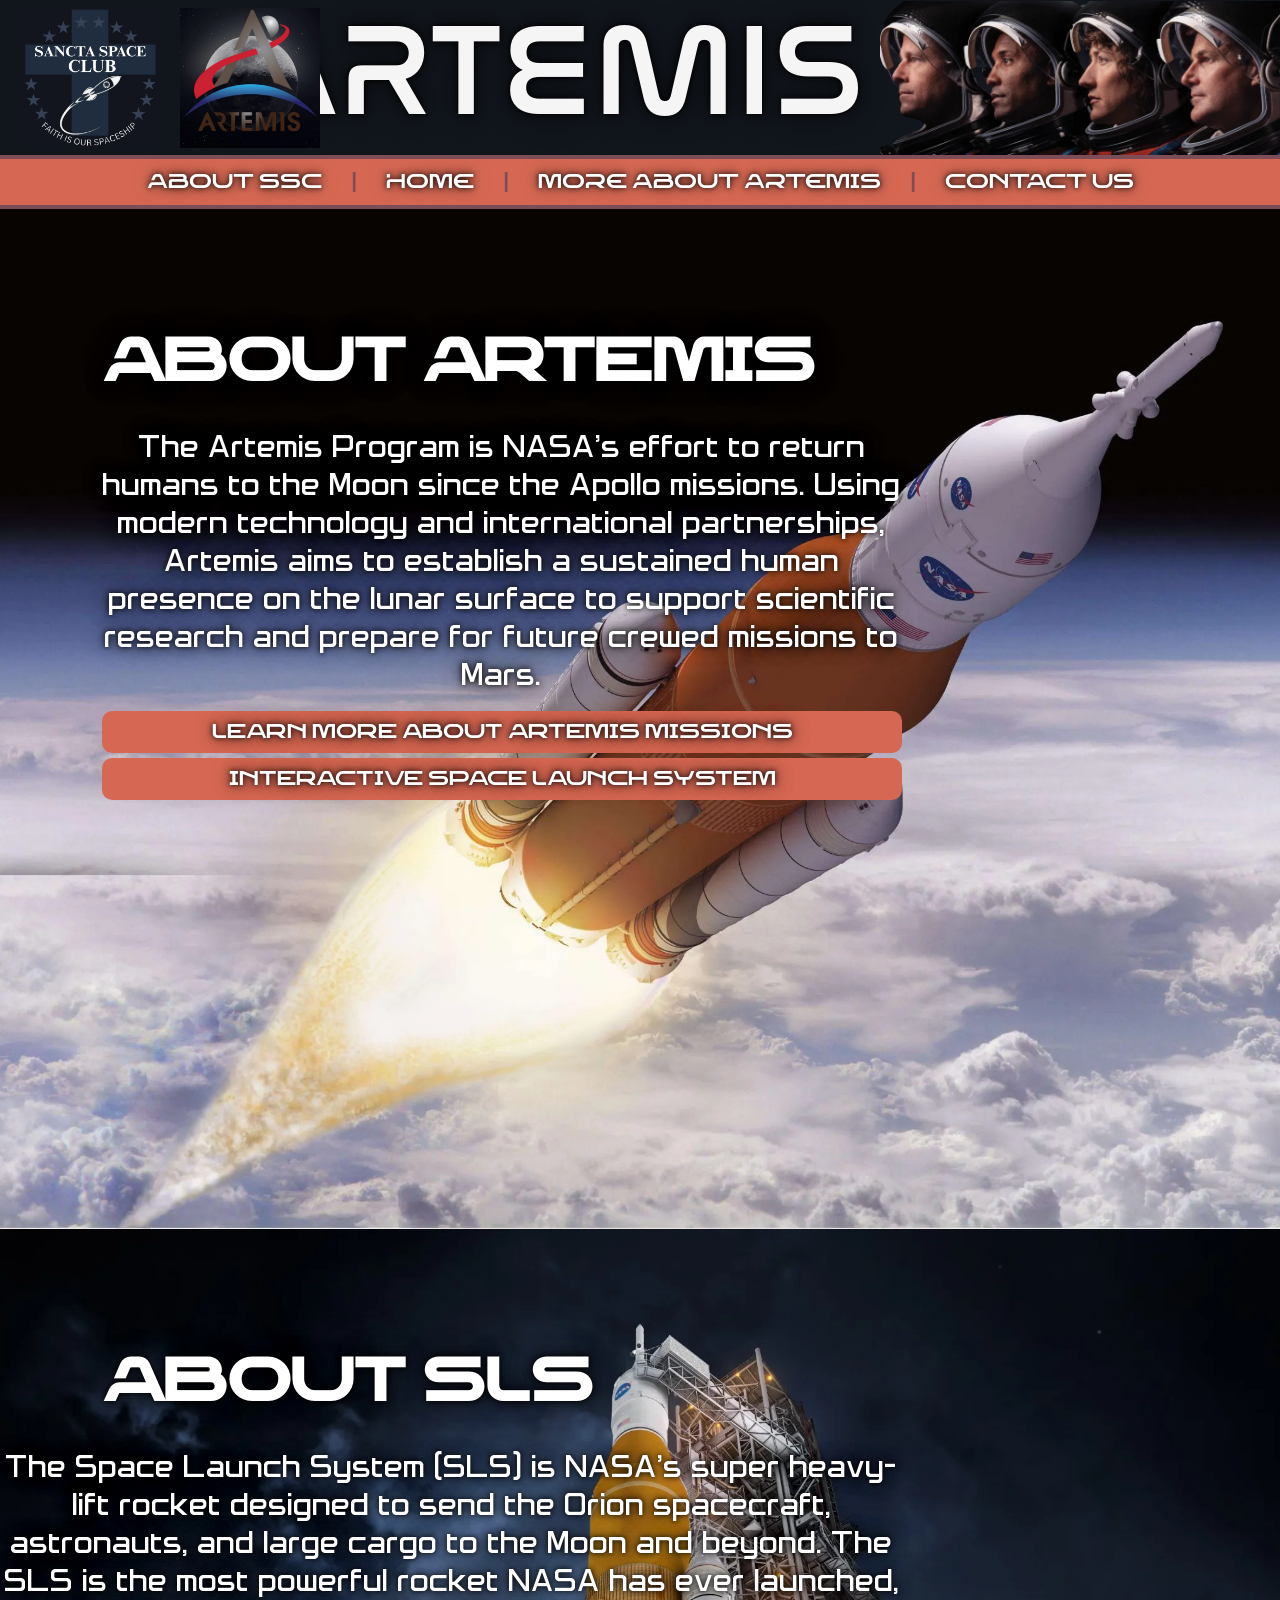
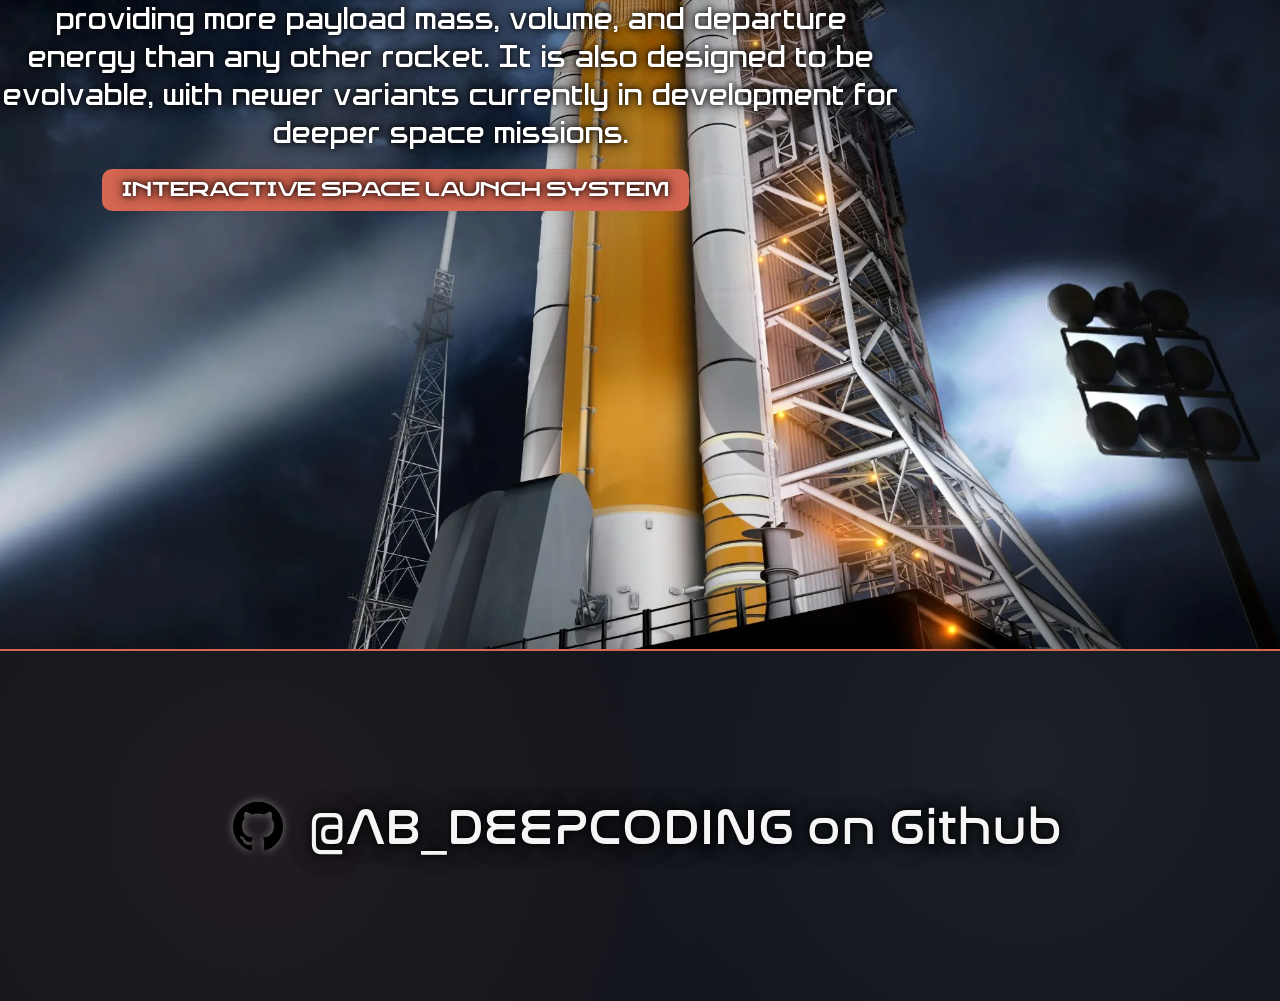
==== commit 59528edf: "Remove Orion content and fix capitalization Remove Orion spacecraft page references from navigation " ====
--- a/index.html
+++ b/index.html
@@ -6,7 +6,6 @@
     <link rel="stylesheet" href="style.css">
     <meta charset="UTF-8">
     <meta name="viewport" content="width=device-width, initial-scale=1.0">
-
     <title>Home</title>
 </head>
 
@@ -23,7 +22,7 @@
         </div>
 
         <!-- Sancta Space Club logo -->
-        <a href="#">
+        <a href="about_ssc.html">
             <img class="SSC" src="Assets/Sancta Space Club.webp" alt="Sancta Space Club logo">
         </a>
 
@@ -59,7 +58,6 @@
             <div class="drop-content fly-left">
                 <a href="Artemis.html">Artemis Missions</a>
                 <a href="SLS.html">Space Launch System</a>
-                <a href="Orion.html">Orion</a>
             </div>
         </div>
 
@@ -128,28 +126,6 @@
     <!-- ============ END INFO SECTION 2 ============ -->
 
 
-    <!-- ============ INFO SECTION 3: ORION ============ -->
-    <div id="infosection3">
-        <!-- Section heading -->
-        <h2 class="infoheading-III fly-left">About Orion</h2>
-        <div class="informationsection">
-            <!-- Main paragraph -->
-            <p class="information3 fly-right">
-                The Orion spacecraft is NASA's deep-space crew vehicle designed to carry astronauts to and from the Moon
-                and return them safely to Earth. Orion can support a crew of four (as in Artemis II) beyond low Earth
-                orbit and is launched atop the SLS rocket as part of the Artemis missions.
-            </p>
-            <!-- Button linking to Orion page (placeholder) -->
-            <div id="button-wrapper2">
-                <a href="#" class="interactive-hyperlink fly-right">
-                    See more about Orion Spacecraft
-                </a>
-            </div>
-        </div>
-    </div>
-    <!-- ============ END INFO SECTION 3 ============ -->
-
-
     <!-- ================= FOOTER ================= -->
     <div id="footer">
         <div class="footerheading-wrap">
